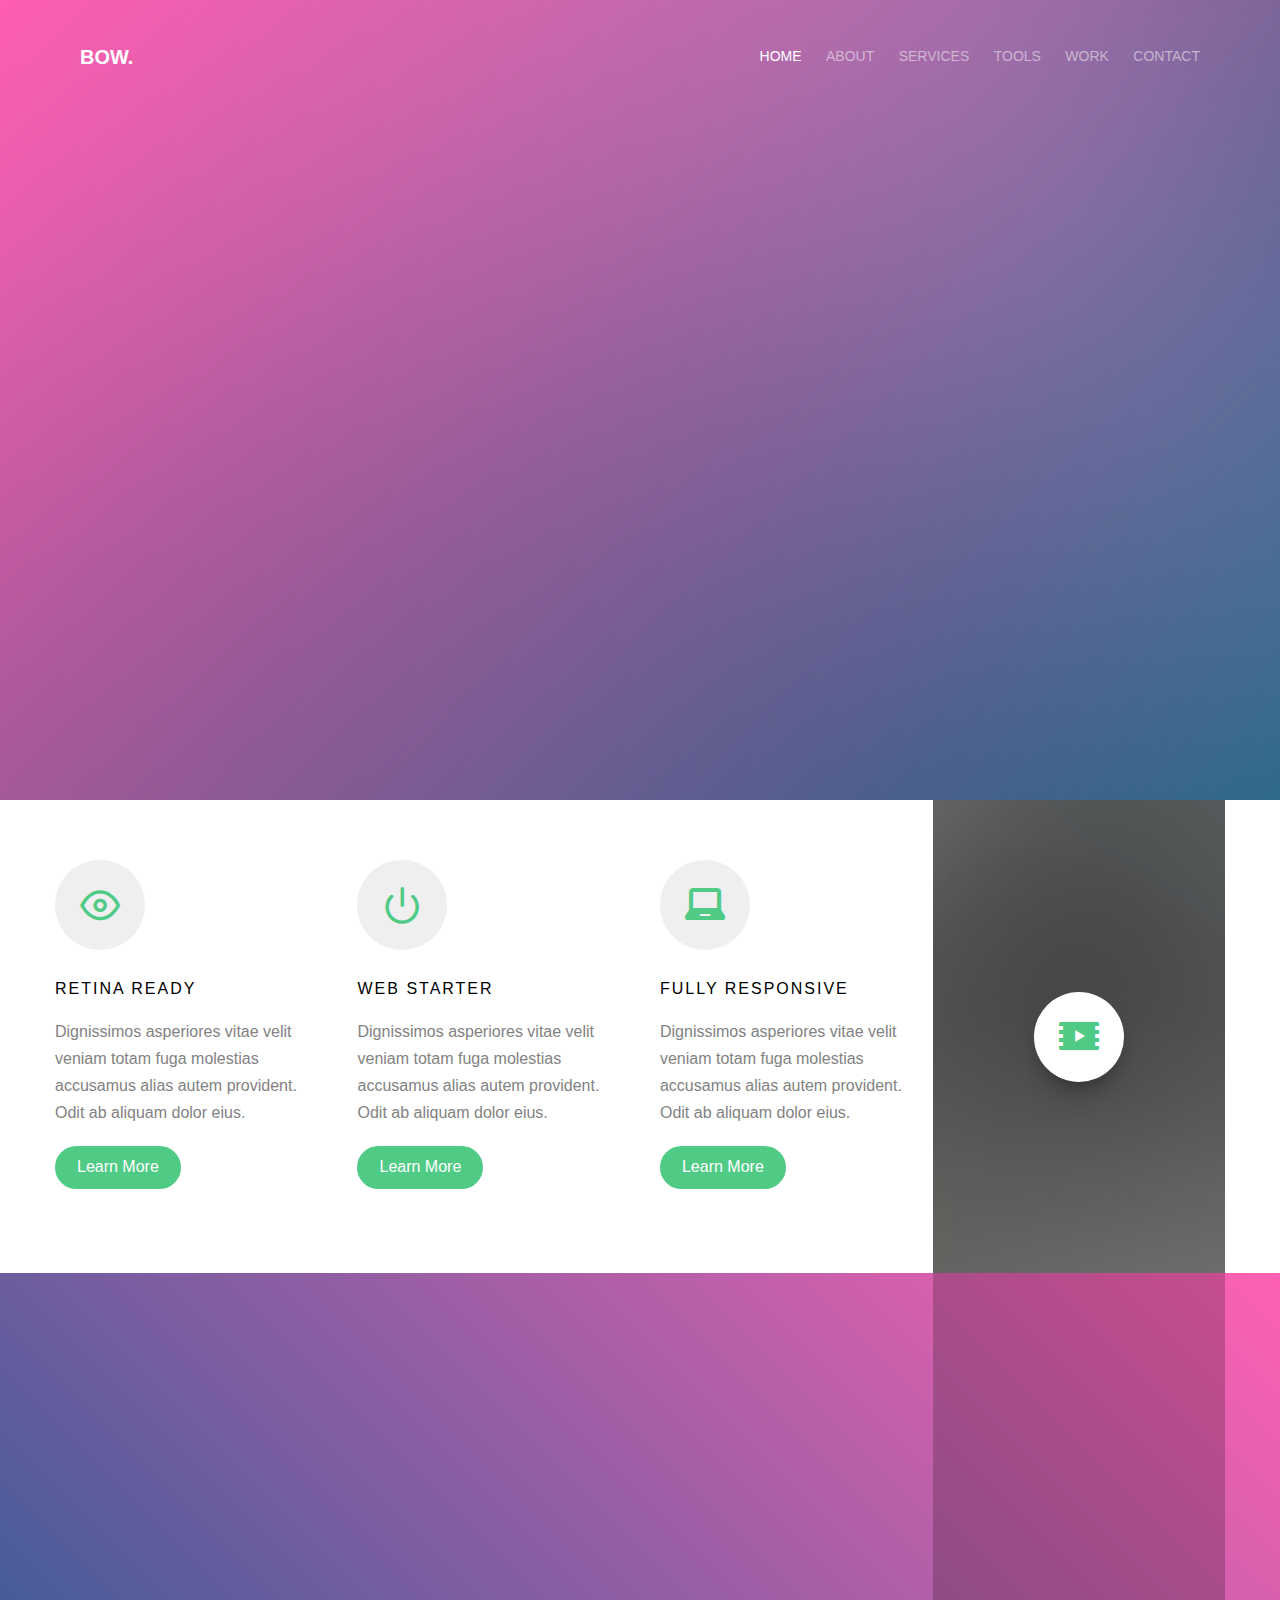
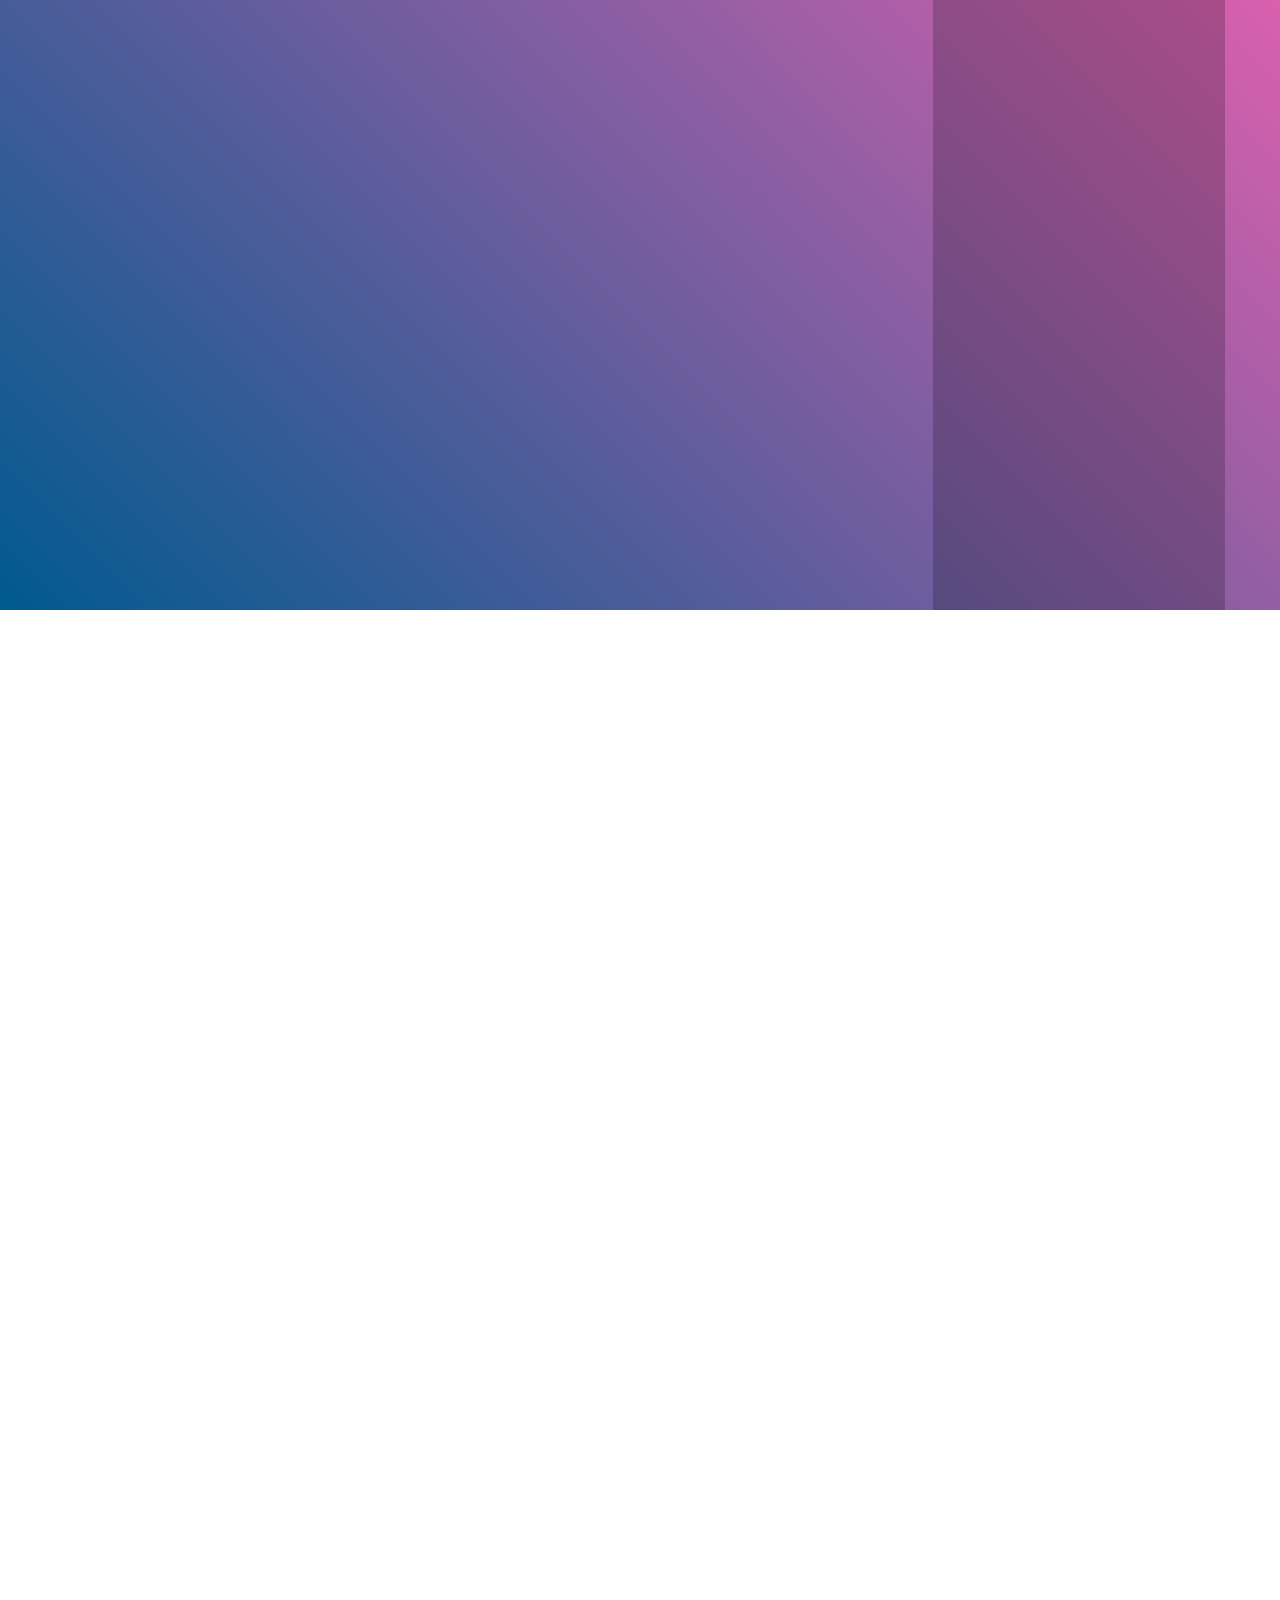
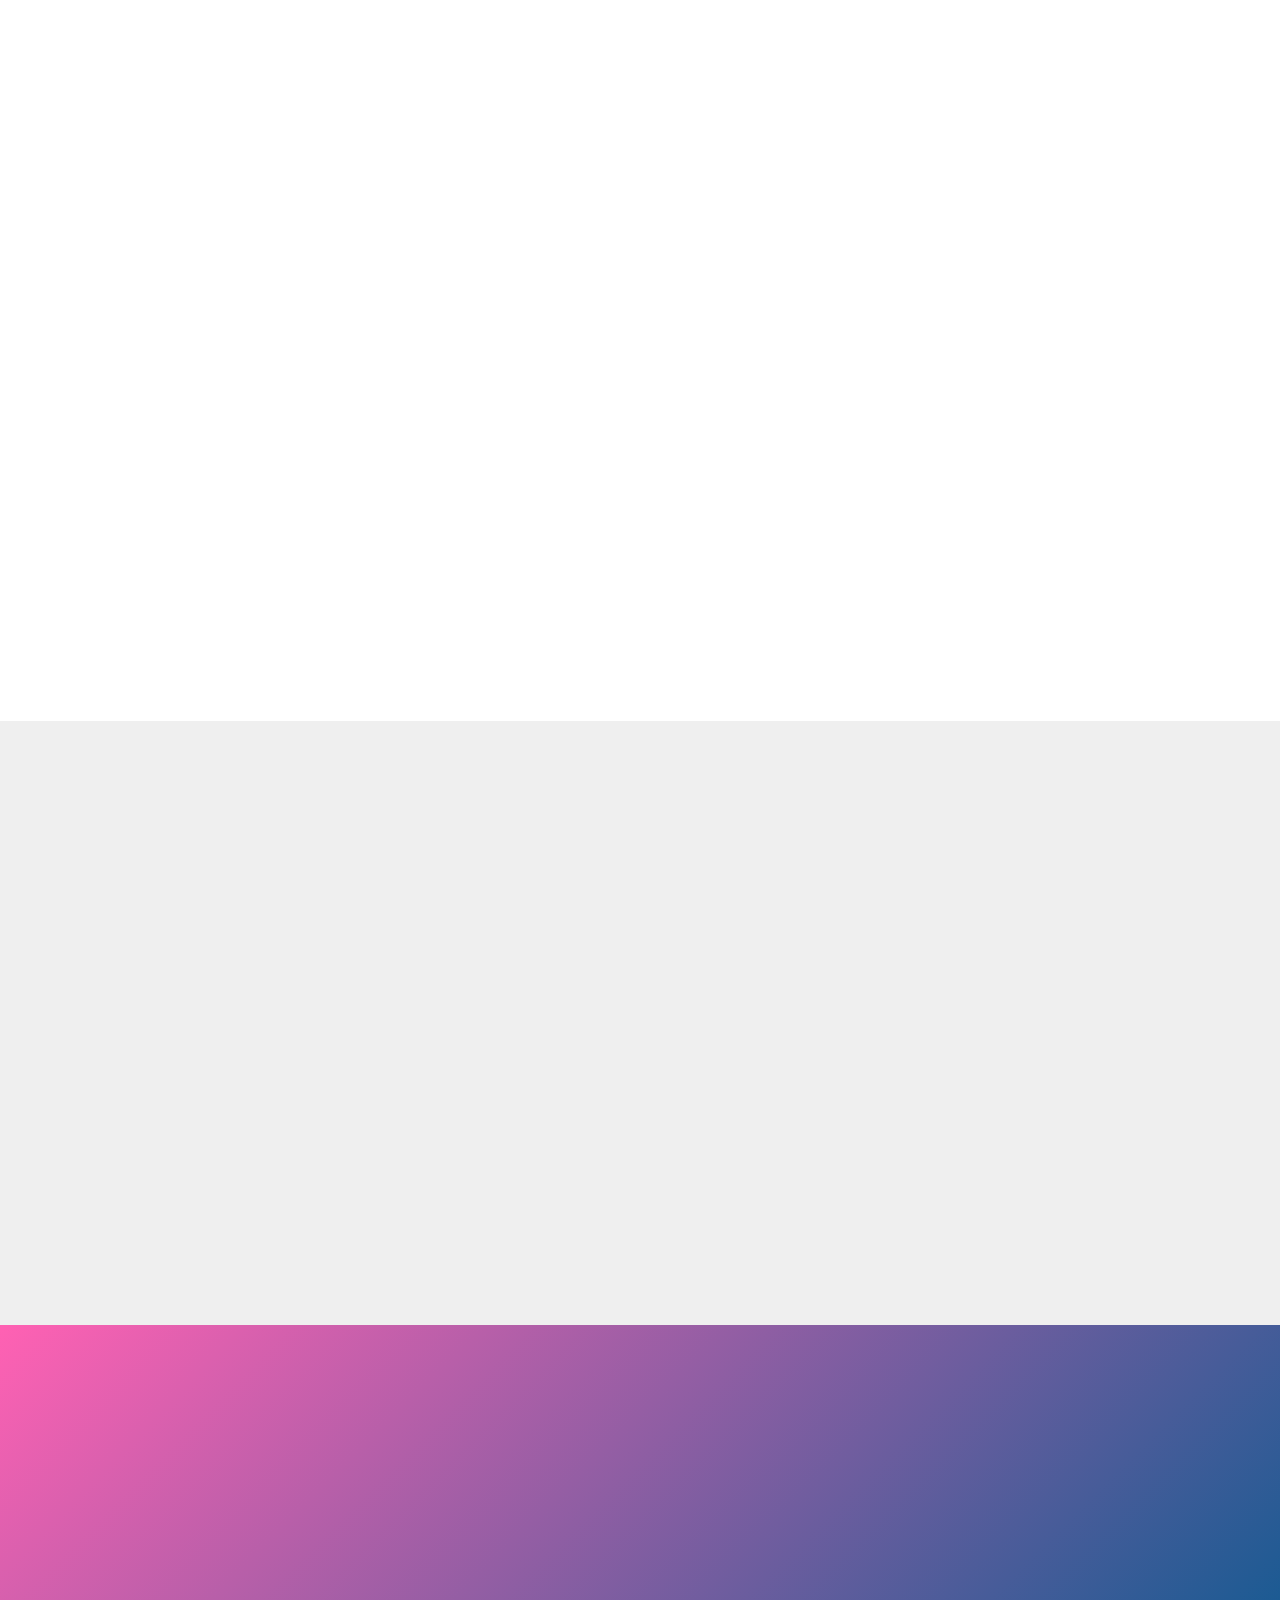
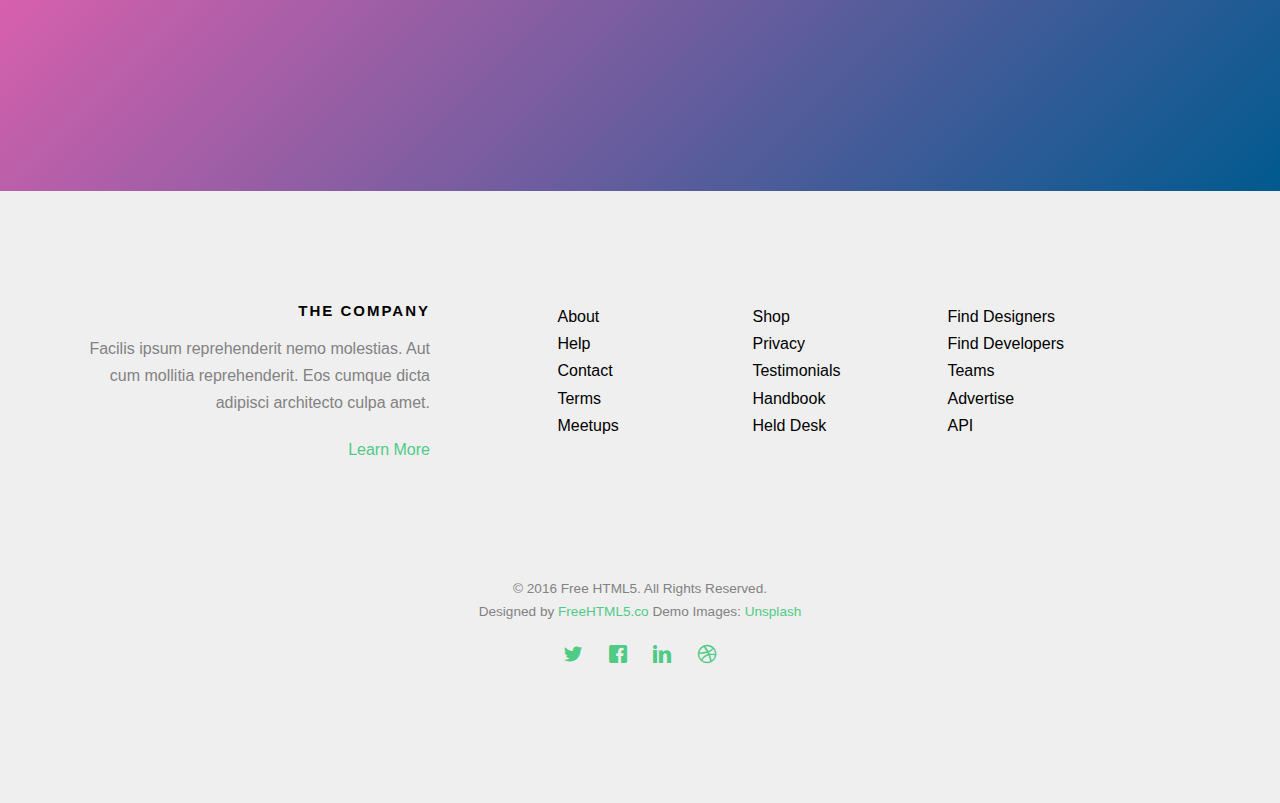
==== index.html @ 1d46d527 "add Bow html template" ====
<!DOCTYPE HTML>
<html>
	<head>
	<meta charset="utf-8">
	<meta http-equiv="X-UA-Compatible" content="IE=edge">
	<title>Bow &mdash; Free Website Template, Free HTML5 Template by FreeHTML5.co</title>
	<meta name="viewport" content="width=device-width, initial-scale=1">
	<meta name="description" content="Free HTML5 Website Template by FreeHTML5.co" />
	<meta name="keywords" content="free website templates, free html5, free template, free bootstrap, free website template, html5, css3, mobile first, responsive" />
	<meta name="author" content="FreeHTML5.co" />

	
  <!-- 
	//////////////////////////////////////////////////////

	FREE HTML5 TEMPLATE 
	DESIGNED & DEVELOPED by FreeHTML5.co
		
	Website: 		http://freehtml5.co/
	Email: 			info@freehtml5.co
	Twitter: 		http://twitter.com/fh5co
	Facebook: 		https://www.facebook.com/fh5co

	//////////////////////////////////////////////////////
	 -->

  	<!-- Facebook and Twitter integration -->
	<meta property="og:title" content=""/>
	<meta property="og:image" content=""/>
	<meta property="og:url" content=""/>
	<meta property="og:site_name" content=""/>
	<meta property="og:description" content=""/>
	<meta name="twitter:title" content="" />
	<meta name="twitter:image" content="" />
	<meta name="twitter:url" content="" />
	<meta name="twitter:card" content="" />

	<!-- <link href='https://fonts.googleapis.com/css?family=Work+Sans:400,300,600,400italic,700' rel='stylesheet' type='text/css'> -->
	
	<!-- Animate.css -->
	<link rel="stylesheet" href="css/animate.css">
	<!-- Icomoon Icon Fonts-->
	<link rel="stylesheet" href="css/icomoon.css">
	<!-- Bootstrap  -->
	<link rel="stylesheet" href="css/bootstrap.css">

	<!-- Magnific Popup -->
	<link rel="stylesheet" href="css/magnific-popup.css">

	<!-- Theme style  -->
	<link rel="stylesheet" href="css/style.css">

	<!-- Modernizr JS -->
	<script src="js/modernizr-2.6.2.min.js"></script>
	<!-- FOR IE9 below -->
	<!--[if lt IE 9]>
	<script src="js/respond.min.js"></script>
	<![endif]-->

	</head>
	<body>
		
	<div class="fh5co-loader"></div>
	
	<div id="page">
	<nav class="fh5co-nav" role="navigation">
		<div class="container">
			<div class="row">
				<div class="col-xs-2">
					<div id="fh5co-logo"><a href="index.html">Bow.</a></div>
				</div>
				<div class="col-xs-10 text-right menu-1">
					<ul>
						<li class="active"><a href="index.html">Home</a></li>
						<li><a href="about.html">About</a></li>
						<li class="has-dropdown">
							<a href="services.html">Services</a>
							<ul class="dropdown">
								<li><a href="#">Web Design</a></li>
								<li><a href="#">eCommerce</a></li>
								<li><a href="#">Branding</a></li>
								<li><a href="#">API</a></li>
							</ul>
						</li>
						<li class="has-dropdown">
							<a href="#">Tools</a>
							<ul class="dropdown">
								<li><a href="#">HTML5</a></li>
								<li><a href="#">CSS3</a></li>
								<li><a href="#">Sass</a></li>
								<li><a href="#">jQuery</a></li>
							</ul>
						</li>
						<li><a href="work.html">Work</a></li>
						<li><a href="contact.html">Contact</a></li>
					</ul>
				</div>
			</div>
			
		</div>
	</nav>

	<header id="fh5co-header" class="fh5co-cover" role="banner" style="background-image:url(images/img_bg_1.jpg);">
		<div class="overlay"></div>
		<div class="container">
			<div class="row">
				<div class="col-md-10 col-md-offset-1 text-center">
					<div class="display-t">
						<div class="display-tc animate-box" data-animate-effect="fadeIn">
							<h1>We are Creative Studio</h1>
							<h2>Free html5 templates Made by <a href="http://freehtml5.co/" target="_blank">freehtml5.co</a></h2>
							<p><a href="#" class="btn btn-default">View Our Work</a></p>
						</div>
					</div>
				</div>
			</div>
		</div>
	</header>
	
	<div class="container">
		<div class="row">
			<div id="fh5co-section">
				<div class="col-nineth">
					<div class="row">
						<div class="col-third">
							<div class="col-md-12">
								<span class="icon">
									<i class="icon-eye"></i>
								</span>
								<div class="desc">
									<h3>Retina Ready</h3>
									<p>Dignissimos asperiores vitae velit veniam totam fuga molestias accusamus alias autem provident. Odit ab aliquam dolor eius.</p>
									<p><a href="#" class="btn btn-primary">Learn More</a></p>
								</div>
							</div>
						</div>
						<div class="col-third">
							<div class="col-md-12">
								<span class="icon">
									<i class="icon-power"></i>
								</span>
								<div class="desc">
									<h3>Web Starter</h3>
									<p>Dignissimos asperiores vitae velit veniam totam fuga molestias accusamus alias autem provident. Odit ab aliquam dolor eius.</p>
									<p><a href="#" class="btn btn-primary">Learn More</a></p>
								</div>
							</div>
						</div>
						<div class="col-third">
							<div class="col-md-12">
								<span class="icon">
									<i class="icon-laptop"></i>
								</span>
								<div class="desc">
									<h3>Fully Responsive</h3>
									<p>Dignissimos asperiores vitae velit veniam totam fuga molestias accusamus alias autem provident. Odit ab aliquam dolor eius.</p>
									<p><a href="#" class="btn btn-primary">Learn More</a></p>
								</div>
							</div>
						</div>
					</div>
				</div>
				<div class="col-forth fh5co-video fh5co-bg" style="background-image: url(images/image_1.jpg)">
					<a href="https://vimeo.com/channels/staffpicks/93951774" class="popup-vimeo"><i class="icon-video2"></i></a>
						<div class="overlay"></div>
				</div>
			</div>
		</div>
	</div>
	
	<div class="fh5co-bg-section">
		<div class="container">
			<div class="row">
				<div id="fh5co-features-2">
					<div class="col-feature-9">
						<div class="row">
							<div class="col-md-12 fh5co-heading animate-box">
								<h2>Core Features</h2>
								<p>Dignissimos asperiores vitae velit veniam totam fuga molestias accusamus alias autem provident. Odit ab aliquam dolor eius.</p>
							</div>
						</div>
						<div class="row">
							<div class="col-md-7 col-sm-7 col-md-pull-2 col-sm-pull-2 animate-box" data-animate-effect="fadeInRight">
								<div class="feature-image">
									<img src="images/work_1.png" alt="work">
								</div>
							</div>
							<div class="col-md-5 col-sm-5">
								<div class="feature-left animate-box" data-animate-effect="fadeInLeft">
									<span class="icon">
										<i class="icon-check"></i>
									</span>
									<div class="feature-copy">
										<h3>Retina Ready</h3>
										<p>Facilis ipsum reprehenderit nemo molestias. Aut cum mollitia reprehenderit.</p>
									</div>
								</div>

								<div class="feature-left animate-box" data-animate-effect="fadeInLeft">
									<span class="icon">
										<i class="icon-check"></i>
									</span>
									<div class="feature-copy">
										<h3>Fully Responsive</h3>
										<p>Facilis ipsum reprehenderit nemo molestias. Aut cum mollitia reprehenderit.</p>
									</div>
								</div>

								<div class="feature-left animate-box" data-animate-effect="fadeInLeft">
									<span class="icon">
										<i class="icon-check"></i>
									</span>
									<div class="feature-copy">
										<h3>Ready To Use</h3>
										<p>Facilis ipsum reprehenderit nemo molestias. Aut cum mollitia reprehenderit.</p>
									</div>
								</div>
							</div>
						</div>
					</div>

					<div class="col-feature-3">
						<div id="fh5co-counter" class="fh5co-bg fh5co-counter">
							<div class="row">
								<div class="display-t">
									<div class="display-tc">
										<div class="col-md-12 animate-box">
											<div class="feature-center">
												<span class="counter js-counter" data-from="0" data-to="2200" data-speed="5000" data-refresh-interval="50">1</span>
												<span class="counter-label">Creativity Fuel</span>

											</div>
										</div>
										<div class="col-md-12 animate-box">
											<div class="feature-center">
												<span class="counter js-counter" data-from="0" data-to="97" data-speed="5000" data-refresh-interval="50">1</span>
												<span class="counter-label">Happy Clients</span>
											</div>
										</div>
										<div class="col-md-12 animate-box">
											<div class="feature-center">
												<span class="counter js-counter" data-from="0" data-to="402" data-speed="5000" data-refresh-interval="50">1</span>
												<span class="counter-label">Projects Done</span>
											</div>
										</div>
										<div class="col-md-12 animate-box">
											<div class="feature-center">
												<span class="counter js-counter" data-from="0" data-to="4523" data-speed="5000" data-refresh-interval="50">1</span>
												<span class="counter-label">Hours Spent</span>

											</div>
										</div>
									</div>
								</div>
							</div>
						</div>
					</div>
				</div>
			</div>
		</div>
	</div>
	
	<div id="fh5co-portfolio">
		<div class="container">
			<div class="row animate-box">
				<div class="col-md-8 col-md-offset-2 text-center fh5co-heading">
					<h2>Finished Project</h2>
					<p>Dignissimos asperiores vitae velit veniam totam fuga molestias accusamus alias autem provident. Odit ab aliquam dolor eius.</p>
				</div>
			</div>
			<div class="row">
				<div class="project">
					<div class="col-md-8 col-md-push-5 animate-box" data-animate-effect="fadeInLeft">
						<img class="img-responsive" src="images/work_1.png" alt="work">
					</div>
					<div class="col-md-4 col-md-pull-8 animate-box" data-animate-effect="fadeInRight">
						<div class="mt">
							<h3>Real Project For Real Solutions</h3>
							<p>Far far away, behind the word mountains, far from the countries Vokalia and Consonantia, there live the blind texts. Separated they live in Bookmarksgrove right at the coast of the Semantics, a large language ocean. </p>
							<ul class="list-nav">
								<li><i class="icon-check"></i>Far far away, behind the word</li>
								<li><i class="icon-check"></i>There live the blind texts</li>
								<li><i class="icon-check"></i>Separated they live in bookmarksgrove</li>
								<li><i class="icon-check"></i>Semantics a large language ocean</li>
								<li><i class="icon-check"></i>A small river named Duden</li>
							</ul>
						</div>
					</div>
				</div>
				<div class="project">
					<div class="col-md-8 col-md-pull-1 animate-box" data-animate-effect="fadeInLeft">
						<img class="img-responsive" src="images/work_1.png" alt="work">
					</div>
					<div class="col-md-4 animate-box" data-animate-effect="fadeInRight">
						<div class="mt">
							<div>
								<h4><i class="icon-user"></i>Real Project For Real Solutions</h4>
								<p>Far far away, behind the word mountains, far from the countries Vokalia and Consonantia, there live the blind texts. </p>
							</div>
							<div>
								<h4><i class="icon-video2"></i>Real Project For Real Solutions</h4>
								<p>Far far away, behind the word mountains, far from the countries Vokalia and Consonantia, there live the blind texts. </p>
							</div>
							<div>
								<h4><i class="icon-shield"></i>Real Project For Real Solutions</h4>
								<p>Far far away, behind the word mountains, far from the countries Vokalia and Consonantia, there live the blind texts. </p>
							</div>
						</div>
					</div>
				</div>	
			</div>
		</div>
	</div>

	<div id="fh5co-testimonial">
		<div class="container">
			<div class="row animate-box">
				<div class="col-md-8 col-md-offset-2 text-center fh5co-heading">
					<h2>Testimonial</h2>
				</div>
			</div>
			<div class="row">
				<div class="col-md-4 animate-box">
					<div class="testimony">
						<blockquote>
							&ldquo;Dignissimos asperiores vitae velit veniam totam fuga molestias accusamus alias autem provident. Odit ab aliquam dolor eius&rdquo;
						</blockquote>
						<p class="author"><cite>John Doe</cite></p>
					</div>
				</div>
				<div class="col-md-4 animate-box">
					<div class="testimony">
						<blockquote>
							&ldquo;Dignissimos asperiores vitae velit veniam totam fuga molestias accusamus alias autem provident. Odit ab aliquam dolor eius&rdquo;
						</blockquote>
						<p class="author"><cite>Rob Smith</cite></p>
					</div>
				</div>
				<div class="col-md-4 animate-box">
					<div class="testimony">
						<blockquote>
							&ldquo;Dignissimos asperiores vitae velit veniam totam fuga molestias accusamus alias autem provident. Odit ab aliquam dolor eius&rdquo;
						</blockquote>
						<p class="author"><cite>Jane Doe</cite></p>
					</div>
				</div>
			</div>
		</div>
	</div>


	<div id="fh5co-started">
		<div class="container">
			<div class="row animate-box">
				<div class="col-md-8 col-md-offset-2 text-center fh5co-heading">
					<h2>Newsletter</h2>
					<p>Dignissimos asperiores vitae velit veniam totam fuga molestias accusamus alias autem provident. Odit ab aliquam dolor eius.</p>
				</div>
			</div>
			<div class="row animate-box">
				<div class="col-md-8 col-md-offset-2">
					<form class="form-inline">
						<div class="col-md-6 col-sm-6">
							<div class="form-group">
								<label for="email" class="sr-only">Email</label>
								<input type="email" class="form-control" id="email" placeholder="Email">
							</div>
						</div>
						<div class="col-md-6 col-sm-6">
							<button type="submit" class="btn btn-default btn-block">Subscribe</button>
						</div>
					</form>
				</div>
			</div>
		</div>
	</div>

	<footer id="fh5co-footer" role="contentinfo">
		<div class="container">
			<div class="row row-pb-md">
				<div class="col-md-4 fh5co-widget">
					<h3>The Company</h3>
					<p>Facilis ipsum reprehenderit nemo molestias. Aut cum mollitia reprehenderit. Eos cumque dicta adipisci architecto culpa amet.</p>
					<p><a href="#">Learn More</a></p>
				</div>
				<div class="col-md-2 col-sm-4 col-xs-6 col-md-push-1">
					<ul class="fh5co-footer-links">
						<li><a href="#">About</a></li>
						<li><a href="#">Help</a></li>
						<li><a href="#">Contact</a></li>
						<li><a href="#">Terms</a></li>
						<li><a href="#">Meetups</a></li>
					</ul>
				</div>

				<div class="col-md-2 col-sm-4 col-xs-6 col-md-push-1">
					<ul class="fh5co-footer-links">
						<li><a href="#">Shop</a></li>
						<li><a href="#">Privacy</a></li>
						<li><a href="#">Testimonials</a></li>
						<li><a href="#">Handbook</a></li>
						<li><a href="#">Held Desk</a></li>
					</ul>
				</div>

				<div class="col-md-2 col-sm-4 col-xs-6 col-md-push-1">
					<ul class="fh5co-footer-links">
						<li><a href="#">Find Designers</a></li>
						<li><a href="#">Find Developers</a></li>
						<li><a href="#">Teams</a></li>
						<li><a href="#">Advertise</a></li>
						<li><a href="#">API</a></li>
					</ul>
				</div>
			</div>

			<div class="row copyright">
				<div class="col-md-12 text-center">
					<p>
						<small class="block">&copy; 2016 Free HTML5. All Rights Reserved.</small> 
						<small class="block">Designed by <a href="http://freehtml5.co/" target="_blank">FreeHTML5.co</a> Demo Images: <a href="http://unsplash.co/" target="_blank">Unsplash</a></small>
					</p>
					<p>
						<ul class="fh5co-social-icons">
							<li><a href="#"><i class="icon-twitter"></i></a></li>
							<li><a href="#"><i class="icon-facebook"></i></a></li>
							<li><a href="#"><i class="icon-linkedin"></i></a></li>
							<li><a href="#"><i class="icon-dribbble"></i></a></li>
						</ul>
					</p>
				</div>
			</div>

		</div>
	</footer>
	</div>

	<div class="gototop js-top">
		<a href="#" class="js-gotop"><i class="icon-arrow-up"></i></a>
	</div>
	
	<!-- jQuery -->
	<script src="js/jquery.min.js"></script>
	<!-- jQuery Easing -->
	<script src="js/jquery.easing.1.3.js"></script>
	<!-- Bootstrap -->
	<script src="js/bootstrap.min.js"></script>
	<!-- Waypoints -->
	<script src="js/jquery.waypoints.min.js"></script>
	<!-- countTo -->
	<script src="js/jquery.countTo.js"></script>
	<!-- Magnific Popup -->
	<script src="js/jquery.magnific-popup.min.js"></script>
	<script src="js/magnific-popup-options.js"></script>
	<!-- Main -->
	<script src="js/main.js"></script>

	</body>
</html>
---- css/icomoon.css ----
@font-face {
  font-family: 'icomoon';
  src:  url('../fonts/icomoon/icomoon.eot?6iuir');
  src:  url('../fonts/icomoon/icomoon.eot?6iuir#iefix') format('embedded-opentype'),
    url('../fonts/icomoon/icomoon.ttf?6iuir') format('truetype'),
    url('../fonts/icomoon/icomoon.woff?6iuir') format('woff'),
    url('../fonts/icomoon/icomoon.svg?6iuir#icomoon') format('svg');
  font-weight: normal;
  font-style: normal;
}

[class^="icon-"], [class*=" icon-"] {
  /* use !important to prevent issues with browser extensions that change fonts */
  font-family: 'icomoon' !important;
  speak: none;
  font-style: normal;
  font-weight: normal;
  font-variant: normal;
  text-transform: none;
  line-height: 1;

  /* Better Font Rendering =========== */
  -webkit-font-smoothing: antialiased;
  -moz-osx-font-smoothing: grayscale;
}

.icon-eye:before {
  content: "\e000";
}
.icon-paper-clip:before {
  content: "\e001";
}
.icon-mail:before {
  content: "\e002";
}
.icon-toggle:before {
  content: "\e003";
}
.icon-layout:before {
  content: "\e004";
}
.icon-link:before {
  content: "\e005";
}
.icon-bell:before {
  content: "\e006";
}
.icon-lock:before {
  content: "\e007";
}
.icon-unlock:before {
  content: "\e008";
}
.icon-ribbon:before {
  content: "\e009";
}
.icon-image:before {
  content: "\e010";
}
.icon-signal:before {
  content: "\e011";
}
.icon-target:before {
  content: "\e012";
}
.icon-clipboard:before {
  content: "\e013";
}
.icon-clock:before {
  content: "\e014";
}
.icon-watch:before {
  content: "\e015";
}
.icon-air-play:before {
  content: "\e016";
}
.icon-camera:before {
  content: "\e017";
}
.icon-video:before {
  content: "\e018";
}
.icon-disc:before {
  content: "\e019";
}
.icon-printer:before {
  content: "\e020";
}
.icon-monitor:before {
  content: "\e021";
}
.icon-server:before {
  content: "\e022";
}
.icon-cog:before {
  content: "\e023";
}
.icon-heart:before {
  content: "\e024";
}
.icon-paragraph:before {
  content: "\e025";
}
.icon-align-justify:before {
  content: "\e026";
}
.icon-align-left:before {
  content: "\e027";
}
.icon-align-center:before {
  content: "\e028";
}
.icon-align-right:before {
  content: "\e029";
}
.icon-book:before {
  content: "\e030";
}
.icon-layers:before {
  content: "\e031";
}
.icon-stack:before {
  content: "\e032";
}
.icon-stack-2:before {
  content: "\e033";
}
.icon-paper:before {
  content: "\e034";
}
.icon-paper-stack:before {
  content: "\e035";
}
.icon-search:before {
  content: "\e036";
}
.icon-zoom-in:before {
  content: "\e037";
}
.icon-zoom-out:before {
  content: "\e038";
}
.icon-reply:before {
  content: "\e039";
}
.icon-circle-plus:before {
  content: "\e040";
}
.icon-circle-minus:before {
  content: "\e041";
}
.icon-circle-check:before {
  content: "\e042";
}
.icon-circle-cross:before {
  content: "\e043";
}
.icon-square-plus:before {
  content: "\e044";
}
.icon-square-minus:before {
  content: "\e045";
}
.icon-square-check:before {
  content: "\e046";
}
.icon-square-cross:before {
  content: "\e047";
}
.icon-microphone:before {
  content: "\e048";
}
.icon-record:before {
  content: "\e049";
}
.icon-skip-back:before {
  content: "\e050";
}
.icon-rewind:before {
  content: "\e051";
}
.icon-play:before {
  content: "\e052";
}
.icon-pause:before {
  content: "\e053";
}
.icon-stop:before {
  content: "\e054";
}
.icon-fast-forward:before {
  content: "\e055";
}
.icon-skip-forward:before {
  content: "\e056";
}
.icon-shuffle:before {
  content: "\e057";
}
.icon-repeat:before {
  content: "\e058";
}
.icon-folder:before {
  content: "\e059";
}
.icon-umbrella:before {
  content: "\e060";
}
.icon-moon:before {
  content: "\e061";
}
.icon-thermometer:before {
  content: "\e062";
}
.icon-drop:before {
  content: "\e063";
}
.icon-sun:before {
  content: "\e064";
}
.icon-cloud:before {
  content: "\e065";
}
.icon-cloud-upload:before {
  content: "\e066";
}
.icon-cloud-download:before {
  content: "\e067";
}
.icon-upload:before {
  content: "\e068";
}
.icon-download:before {
  content: "\e069";
}
.icon-location:before {
  content: "\e070";
}
.icon-location-2:before {
  content: "\e071";
}
.icon-map:before {
  content: "\e072";
}
.icon-battery:before {
  content: "\e073";
}
.icon-head:before {
  content: "\e074";
}
.icon-briefcase:before {
  content: "\e075";
}
.icon-speech-bubble:before {
  content: "\e076";
}
.icon-anchor:before {
  content: "\e077";
}
.icon-globe:before {
  content: "\e078";
}
.icon-box:before {
  content: "\e079";
}
.icon-reload:before {
  content: "\e080";
}
.icon-share:before {
  content: "\e081";
}
.icon-marquee:before {
  content: "\e082";
}
.icon-marquee-plus:before {
  content: "\e083";
}
.icon-marquee-minus:before {
  content: "\e084";
}
.icon-tag:before {
  content: "\e085";
}
.icon-power:before {
  content: "\e086";
}
.icon-command:before {
  content: "\e087";
}
.icon-alt:before {
  content: "\e088";
}
.icon-esc:before {
  content: "\e089";
}
.icon-bar-graph:before {
  content: "\e090";
}
.icon-bar-graph-2:before {
  content: "\e091";
}
.icon-pie-graph:before {
  content: "\e092";
}
.icon-star:before {
  content: "\e093";
}
.icon-arrow-left:before {
  content: "\e094";
}
.icon-arrow-right:before {
  content: "\e095";
}
.icon-arrow-up:before {
  content: "\e096";
}
.icon-arrow-down:before {
  content: "\e097";
}
.icon-volume:before {
  content: "\e098";
}
.icon-mute:before {
  content: "\e099";
}
.icon-content-right:before {
  content: "\e100";
}
.icon-content-left:before {
  content: "\e101";
}
.icon-grid:before {
  content: "\e102";
}
.icon-grid-2:before {
  content: "\e103";
}
.icon-columns:before {
  content: "\e104";
}
.icon-loader:before {
  content: "\e105";
}
.icon-bag:before {
  content: "\e106";
}
.icon-ban:before {
  content: "\e107";
}
.icon-flag:before {
  content: "\e108";
}
.icon-trash:before {
  content: "\e109";
}
.icon-expand:before {
  content: "\e110";
}
.icon-contract:before {
  content: "\e111";
}
.icon-maximize:before {
  content: "\e112";
}
.icon-minimize:before {
  content: "\e113";
}
.icon-plus:before {
  content: "\e114";
}
.icon-minus:before {
  content: "\e115";
}
.icon-check:before {
  content: "\e116";
}
.icon-cross:before {
  content: "\e117";
}
.icon-move:before {
  content: "\e118";
}
.icon-delete:before {
  content: "\e119";
}
.icon-menu:before {
  content: "\e120";
}
.icon-archive:before {
  content: "\e121";
}
.icon-inbox:before {
  content: "\e122";
}
.icon-outbox:before {
  content: "\e123";
}
.icon-file:before {
  content: "\e124";
}
.icon-file-add:before {
  content: "\e125";
}
.icon-file-subtract:before {
  content: "\e126";
}
.icon-help:before {
  content: "\e127";
}
.icon-open:before {
  content: "\e128";
}
.icon-ellipsis:before {
  content: "\e129";
}
.icon-add-to-list:before {
  content: "\e900";
}
.icon-classic-computer:before {
  content: "\e901";
}
.icon-controller-fast-backward:before {
  content: "\e902";
}
.icon-creative-commons-attribution:before {
  content: "\e903";
}
.icon-creative-commons-noderivs:before {
  content: "\e904";
}
.icon-creative-commons-noncommercial-eu:before {
  content: "\e905";
}
.icon-creative-commons-noncommercial-us:before {
  content: "\e906";
}
.icon-creative-commons-public-domain:before {
  content: "\e907";
}
.icon-creative-commons-remix:before {
  content: "\e908";
}
.icon-creative-commons-share:before {
  content: "\e909";
}
.icon-creative-commons-sharealike:before {
  content: "\e90a";
}
.icon-creative-commons:before {
  content: "\e90b";
}
.icon-document-landscape:before {
  content: "\e90c";
}
.icon-remove-user:before {
  content: "\e90d";
}
.icon-warning:before {
  content: "\e90e";
}
.icon-arrow-bold-down:before {
  content: "\e90f";
}
.icon-arrow-bold-left:before {
  content: "\e910";
}
.icon-arrow-bold-right:before {
  content: "\e911";
}
.icon-arrow-bold-up:before {
  content: "\e912";
}
.icon-arrow-down2:before {
  content: "\e913";
}
.icon-arrow-left2:before {
  content: "\e914";
}
.icon-arrow-long-down:before {
  content: "\e915";
}
.icon-arrow-long-left:before {
  content: "\e916";
}
.icon-arrow-long-right:before {
  content: "\e917";
}
.icon-arrow-long-up:before {
  content: "\e918";
}
.icon-arrow-right2:before {
  content: "\e919";
}
.icon-arrow-up2:before {
  content: "\e91a";
}
.icon-arrow-with-circle-down:before {
  content: "\e91b";
}
.icon-arrow-with-circle-left:before {
  content: "\e91c";
}
.icon-arrow-with-circle-right:before {
  content: "\e91d";
}
.icon-arrow-with-circle-up:before {
  content: "\e91e";
}
.icon-bookmark:before {
  content: "\e91f";
}
.icon-bookmarks:before {
  content: "\e920";
}
.icon-chevron-down:before {
  content: "\e921";
}
.icon-chevron-left:before {
  content: "\e922";
}
.icon-chevron-right:before {
  content: "\e923";
}
.icon-chevron-small-down:before {
  content: "\e924";
}
.icon-chevron-small-left:before {
  content: "\e925";
}
.icon-chevron-small-right:before {
  content: "\e926";
}
.icon-chevron-small-up:before {
  content: "\e927";
}
.icon-chevron-thin-down:before {
  content: "\e928";
}
.icon-chevron-thin-left:before {
  content: "\e929";
}
.icon-chevron-thin-right:before {
  content: "\e92a";
}
.icon-chevron-thin-up:before {
  content: "\e92b";
}
.icon-chevron-up:before {
  content: "\e92c";
}
.icon-chevron-with-circle-down:before {
  content: "\e92d";
}
.icon-chevron-with-circle-left:before {
  content: "\e92e";
}
.icon-chevron-with-circle-right:before {
  content: "\e92f";
}
.icon-chevron-with-circle-up:before {
  content: "\e930";
}
.icon-cloud2:before {
  content: "\e931";
}
.icon-controller-fast-forward:before {
  content: "\e932";
}
.icon-controller-jump-to-start:before {
  content: "\e933";
}
.icon-controller-next:before {
  content: "\e934";
}
.icon-controller-paus:before {
  content: "\e935";
}
.icon-controller-play:before {
  content: "\e936";
}
.icon-controller-record:before {
  content: "\e937";
}
.icon-controller-stop:before {
  content: "\e938";
}
.icon-controller-volume:before {
  content: "\e939";
}
.icon-dot-single:before {
  content: "\e93a";
}
.icon-dots-three-horizontal:before {
  content: "\e93b";
}
.icon-dots-three-vertical:before {
  content: "\e93c";
}
.icon-dots-two-horizontal:before {
  content: "\e93d";
}
.icon-dots-two-vertical:before {
  content: "\e93e";
}
.icon-download2:before {
  content: "\e93f";
}
.icon-emoji-flirt:before {
  content: "\e940";
}
.icon-flow-branch:before {
  content: "\e941";
}
.icon-flow-cascade:before {
  content: "\e942";
}
.icon-flow-line:before {
  content: "\e943";
}
.icon-flow-parallel:before {
  content: "\e944";
}
.icon-flow-tree:before {
  content: "\e945";
}
.icon-install:before {
  content: "\e946";
}
.icon-layers2:before {
  content: "\e947";
}
.icon-open-book:before {
  content: "\e948";
}
.icon-resize-100:before {
  content: "\e949";
}
.icon-resize-full-screen:before {
  content: "\e94a";
}
.icon-save:before {
  content: "\e94b";
}
.icon-select-arrows:before {
  content: "\e94c";
}
.icon-sound-mute:before {
  content: "\e94d";
}
.icon-sound:before {
  content: "\e94e";
}
.icon-trash2:before {
  content: "\e94f";
}
.icon-triangle-down:before {
  content: "\e950";
}
.icon-triangle-left:before {
  content: "\e951";
}
.icon-triangle-right:before {
  content: "\e952";
}
.icon-triangle-up:before {
  content: "\e953";
}
.icon-uninstall:before {
  content: "\e954";
}
.icon-upload-to-cloud:before {
  content: "\e955";
}
.icon-upload2:before {
  content: "\e956";
}
.icon-add-user:before {
  content: "\e957";
}
.icon-address:before {
  content: "\e958";
}
.icon-adjust:before {
  content: "\e959";
}
.icon-air:before {
  content: "\e95a";
}
.icon-aircraft-landing:before {
  content: "\e95b";
}
.icon-aircraft-take-off:before {
  content: "\e95c";
}
.icon-aircraft:before {
  content: "\e95d";
}
.icon-align-bottom:before {
  content: "\e95e";
}
.icon-align-horizontal-middle:before {
  content: "\e95f";
}
.icon-align-left2:before {
  content: "\e960";
}
.icon-align-right2:before {
  content: "\e961";
}
.icon-align-top:before {
  content: "\e962";
}
.icon-align-vertical-middle:before {
  content: "\e963";
}
.icon-archive2:before {
  content: "\e964";
}
.icon-area-graph:before {
  content: "\e965";
}
.icon-attachment:before {
  content: "\e966";
}
.icon-awareness-ribbon:before {
  content: "\e967";
}
.icon-back-in-time:before {
  content: "\e968";
}
.icon-back:before {
  content: "\e969";
}
.icon-bar-graph2:before {
  content: "\e96a";
}
.icon-battery2:before {
  content: "\e96b";
}
.icon-beamed-note:before {
  content: "\e96c";
}
.icon-bell2:before {
  content: "\e96d";
}
.icon-blackboard:before {
  content: "\e96e";
}
.icon-block:before {
  content: "\e96f";
}
.icon-book2:before {
  content: "\e970";
}
.icon-bowl:before {
  content: "\e971";
}
.icon-box2:before {
  content: "\e972";
}
.icon-briefcase2:before {
  content: "\e973";
}
.icon-browser:before {
  content: "\e974";
}
.icon-brush:before {
  content: "\e975";
}
.icon-bucket:before {
  content: "\e976";
}
.icon-cake:before {
  content: "\e977";
}
.icon-calculator:before {
  content: "\e978";
}
.icon-calendar:before {
  content: "\e979";
}
.icon-camera2:before {
  content: "\e97a";
}
.icon-ccw:before {
  content: "\e97b";
}
.icon-chat:before {
  content: "\e97c";
}
.icon-check2:before {
  content: "\e97d";
}
.icon-circle-with-cross:before {
  content: "\e97e";
}
.icon-circle-with-minus:before {
  content: "\e97f";
}
.icon-circle-with-plus:before {
  content: "\e980";
}
.icon-circle:before {
  content: "\e981";
}
.icon-circular-graph:before {
  content: "\e982";
}
.icon-clapperboard:before {
  content: "\e983";
}
.icon-clipboard2:before {
  content: "\e984";
}
.icon-clock2:before {
  content: "\e985";
}
.icon-code:before {
  content: "\e986";
}
.icon-cog2:before {
  content: "\e987";
}
.icon-colours:before {
  content: "\e988";
}
.icon-compass:before {
  content: "\e989";
}
.icon-copy:before {
  content: "\e98a";
}
.icon-credit-card:before {
  content: "\e98b";
}
.icon-credit:before {
  content: "\e98c";
}
.icon-cross2:before {
  content: "\e98d";
}
.icon-cup:before {
  content: "\e98e";
}
.icon-cw:before {
  content: "\e98f";
}
.icon-cycle:before {
  content: "\e990";
}
.icon-database:before {
  content: "\e991";
}
.icon-dial-pad:before {
  content: "\e992";
}
.icon-direction:before {
  content: "\e993";
}
.icon-document:before {
  content: "\e994";
}
.icon-documents:before {
  content: "\e995";
}
.icon-drink:before {
  content: "\e996";
}
.icon-drive:before {
  content: "\e997";
}
.icon-drop2:before {
  content: "\e998";
}
.icon-edit:before {
  content: "\e999";
}
.icon-email:before {
  content: "\e99a";
}
.icon-emoji-happy:before {
  content: "\e99b";
}
.icon-emoji-neutral:before {
  content: "\e99c";
}
.icon-emoji-sad:before {
  content: "\e99d";
}
.icon-erase:before {
  content: "\e99e";
}
.icon-eraser:before {
  content: "\e99f";
}
.icon-export:before {
  content: "\e9a0";
}
.icon-eye2:before {
  content: "\e9a1";
}
.icon-feather:before {
  content: "\e9a2";
}
.icon-flag2:before {
  content: "\e9a3";
}
.icon-flash:before {
  content: "\e9a4";
}
.icon-flashlight:before {
  content: "\e9a5";
}
.icon-flat-brush:before {
  content: "\e9a6";
}
.icon-folder-images:before {
  content: "\e9a7";
}
.icon-folder-music:before {
  content: "\e9a8";
}
.icon-folder-video:before {
  content: "\e9a9";
}
.icon-folder2:before {
  content: "\e9aa";
}
.icon-forward:before {
  content: "\e9ab";
}
.icon-funnel:before {
  content: "\e9ac";
}
.icon-game-controller:before {
  content: "\e9ad";
}
.icon-gauge:before {
  content: "\e9ae";
}
.icon-globe2:before {
  content: "\e9af";
}
.icon-graduation-cap:before {
  content: "\e9b0";
}
.icon-grid2:before {
  content: "\e9b1";
}
.icon-hair-cross:before {
  content: "\e9b2";
}
.icon-hand:before {
  content: "\e9b3";
}
.icon-heart-outlined:before {
  content: "\e9b4";
}
.icon-heart2:before {
  content: "\e9b5";
}
.icon-help-with-circle:before {
  content: "\e9b6";
}
.icon-help2:before {
  content: "\e9b7";
}
.icon-home:before {
  content: "\e9b8";
}
.icon-hour-glass:before {
  content: "\e9b9";
}
.icon-image-inverted:before {
  content: "\e9ba";
}
.icon-image2:before {
  content: "\e9bb";
}
.icon-images:before {
  content: "\e9bc";
}
.icon-inbox2:before {
  content: "\e9bd";
}
.icon-infinity:before {
  content: "\e9be";
}
.icon-info-with-circle:before {
  content: "\e9bf";
}
.icon-info:before {
  content: "\e9c0";
}
.icon-key:before {
  content: "\e9c1";
}
.icon-keyboard:before {
  content: "\e9c2";
}
.icon-lab-flask:before {
  content: "\e9c3";
}
.icon-landline:before {
  content: "\e9c4";
}
.icon-language:before {
  content: "\e9c5";
}
.icon-laptop:before {
  content: "\e9c6";
}
.icon-leaf:before {
  content: "\e9c7";
}
.icon-level-down:before {
  content: "\e9c8";
}
.icon-level-up:before {
  content: "\e9c9";
}
.icon-lifebuoy:before {
  content: "\e9ca";
}
.icon-light-bulb:before {
  content: "\e9cb";
}
.icon-light-down:before {
  content: "\e9cc";
}
.icon-light-up:before {
  content: "\e9cd";
}
.icon-line-graph:before {
  content: "\e9ce";
}
.icon-link2:before {
  content: "\e9cf";
}
.icon-list:before {
  content: "\e9d0";
}
.icon-location-pin:before {
  content: "\e9d1";
}
.icon-location2:before {
  content: "\e9d2";
}
.icon-lock-open:before {
  content: "\e9d3";
}
.icon-lock2:before {
  content: "\e9d4";
}
.icon-log-out:before {
  content: "\e9d5";
}
.icon-login:before {
  content: "\e9d6";
}
.icon-loop:before {
  content: "\e9d7";
}
.icon-magnet:before {
  content: "\e9d8";
}
.icon-magnifying-glass:before {
  content: "\e9d9";
}
.icon-mail2:before {
  content: "\e9da";
}
.icon-man:before {
  content: "\e9db";
}
.icon-map2:before {
  content: "\e9dc";
}
.icon-mask:before {
  content: "\e9dd";
}
.icon-medal:before {
  content: "\e9de";
}
.icon-megaphone:before {
  content: "\e9df";
}
.icon-menu2:before {
  content: "\e9e0";
}
.icon-message:before {
  content: "\e9e1";
}
.icon-mic:before {
  content: "\e9e2";
}
.icon-minus2:before {
  content: "\e9e3";
}
.icon-mobile:before {
  content: "\e9e4";
}
.icon-modern-mic:before {
  content: "\e9e5";
}
.icon-moon2:before {
  content: "\e9e6";
}
.icon-mouse:before {
  content: "\e9e7";
}
.icon-music:before {
  content: "\e9e8";
}
.icon-network:before {
  content: "\e9e9";
}
.icon-new-message:before {
  content: "\e9ea";
}
.icon-new:before {
  content: "\e9eb";
}
.icon-news:before {
  content: "\e9ec";
}
.icon-note:before {
  content: "\e9ed";
}
.icon-notification:before {
  content: "\e9ee";
}
.icon-old-mobile:before {
  content: "\e9ef";
}
.icon-old-phone:before {
  content: "\e9f0";
}
.icon-palette:before {
  content: "\e9f1";
}
.icon-paper-plane:before {
  content: "\e9f2";
}
.icon-pencil:before {
  content: "\e9f3";
}
.icon-phone:before {
  content: "\e9f4";
}
.icon-pie-chart:before {
  content: "\e9f5";
}
.icon-pin:before {
  content: "\e9f6";
}
.icon-plus2:before {
  content: "\e9f7";
}
.icon-popup:before {
  content: "\e9f8";
}
.icon-power-plug:before {
  content: "\e9f9";
}
.icon-price-ribbon:before {
  content: "\e9fa";
}
.icon-price-tag:before {
  content: "\e9fb";
}
.icon-print:before {
  content: "\e9fc";
}
.icon-progress-empty:before {
  content: "\e9fd";
}
.icon-progress-full:before {
  content: "\e9fe";
}
.icon-progress-one:before {
  content: "\e9ff";
}
.icon-progress-two:before {
  content: "\ea00";
}
.icon-publish:before {
  content: "\ea01";
}
.icon-quote:before {
  content: "\ea02";
}
.icon-radio:before {
  content: "\ea03";
}
.icon-reply-all:before {
  content: "\ea04";
}
.icon-reply2:before {
  content: "\ea05";
}
.icon-retweet:before {
  content: "\ea06";
}
.icon-rocket:before {
  content: "\ea07";
}
.icon-round-brush:before {
  content: "\ea08";
}
.icon-rss:before {
  content: "\ea09";
}
.icon-ruler:before {
  content: "\ea0a";
}
.icon-scissors:before {
  content: "\ea0b";
}
.icon-share-alternitive:before {
  content: "\ea0c";
}
.icon-share2:before {
  content: "\ea0d";
}
.icon-shareable:before {
  content: "\ea0e";
}
.icon-shield:before {
  content: "\ea0f";
}
.icon-shop:before {
  content: "\ea10";
}
.icon-shopping-bag:before {
  content: "\ea11";
}
.icon-shopping-basket:before {
  content: "\ea12";
}
.icon-shopping-cart:before {
  content: "\ea13";
}
.icon-shuffle2:before {
  content: "\ea14";
}
.icon-signal2:before {
  content: "\ea15";
}
.icon-sound-mix:before {
  content: "\ea16";
}
.icon-sports-club:before {
  content: "\ea17";
}
.icon-spreadsheet:before {
  content: "\ea18";
}
.icon-squared-cross:before {
  content: "\ea19";
}
.icon-squared-minus:before {
  content: "\ea1a";
}
.icon-squared-plus:before {
  content: "\ea1b";
}
.icon-star-outlined:before {
  content: "\ea1c";
}
.icon-star2:before {
  content: "\ea1d";
}
.icon-stopwatch:before {
  content: "\ea1e";
}
.icon-suitcase:before {
  content: "\ea1f";
}
.icon-swap:before {
  content: "\ea20";
}
.icon-sweden:before {
  content: "\ea21";
}
.icon-switch:before {
  content: "\ea22";
}
.icon-tablet:before {
  content: "\ea23";
}
.icon-tag2:before {
  content: "\ea24";
}
.icon-text-document-inverted:before {
  content: "\ea25";
}
.icon-text-document:before {
  content: "\ea26";
}
.icon-text:before {
  content: "\ea27";
}
.icon-thermometer2:before {
  content: "\ea28";
}
.icon-thumbs-down:before {
  content: "\ea29";
}
.icon-thumbs-up:before {
  content: "\ea2a";
}
.icon-thunder-cloud:before {
  content: "\ea2b";
}
.icon-ticket:before {
  content: "\ea2c";
}
.icon-time-slot:before {
  content: "\ea2d";
}
.icon-tools:before {
  content: "\ea2e";
}
.icon-traffic-cone:before {
  content: "\ea2f";
}
.icon-tree:before {
  content: "\ea30";
}
.icon-trophy:before {
  content: "\ea31";
}
.icon-tv:before {
  content: "\ea32";
}
.icon-typing:before {
  content: "\ea33";
}
.icon-unread:before {
  content: "\ea34";
}
.icon-untag:before {
  content: "\ea35";
}
.icon-user:before {
  content: "\ea36";
}
.icon-users:before {
  content: "\ea37";
}
.icon-v-card:before {
  content: "\ea38";
}
.icon-video2:before {
  content: "\ea39";
}
.icon-vinyl:before {
  content: "\ea3a";
}
.icon-voicemail:before {
  content: "\ea3b";
}
.icon-wallet:before {
  content: "\ea3c";
}
.icon-water:before {
  content: "\ea3d";
}
.icon-px-with-circle:before {
  content: "\ea3e";
}
.icon-px:before {
  content: "\ea3f";
}
.icon-basecamp:before {
  content: "\ea40";
}
.icon-behance:before {
  content: "\ea41";
}
.icon-creative-cloud:before {
  content: "\ea42";
}
.icon-dropbox:before {
  content: "\ea43";
}
.icon-evernote:before {
  content: "\ea44";
}
.icon-flattr:before {
  content: "\ea45";
}
.icon-foursquare:before {
  content: "\ea46";
}
.icon-google-drive:before {
  content: "\ea47";
}
.icon-google-hangouts:before {
  content: "\ea48";
}
.icon-grooveshark:before {
  content: "\ea49";
}
.icon-icloud:before {
  content: "\ea4a";
}
.icon-mixi:before {
  content: "\ea4b";
}
.icon-onedrive:before {
  content: "\ea4c";
}
.icon-paypal:before {
  content: "\ea4d";
}
.icon-picasa:before {
  content: "\ea4e";
}
.icon-qq:before {
  content: "\ea4f";
}
.icon-rdio-with-circle:before {
  content: "\ea50";
}
.icon-renren:before {
  content: "\ea51";
}
.icon-scribd:before {
  content: "\ea52";
}
.icon-sina-weibo:before {
  content: "\ea53";
}
.icon-skype-with-circle:before {
  content: "\ea54";
}
.icon-skype:before {
  content: "\ea55";
}
.icon-slideshare:before {
  content: "\ea56";
}
.icon-smashing:before {
  content: "\ea57";
}
.icon-soundcloud:before {
  content: "\ea58";
}
.icon-spotify-with-circle:before {
  content: "\ea59";
}
.icon-spotify:before {
  content: "\ea5a";
}
.icon-swarm:before {
  content: "\ea5b";
}
.icon-vine-with-circle:before {
  content: "\ea5c";
}
.icon-vine:before {
  content: "\ea5d";
}
.icon-vk-alternitive:before {
  content: "\ea5e";
}
.icon-vk-with-circle:before {
  content: "\ea5f";
}
.icon-vk:before {
  content: "\ea60";
}
.icon-xing-with-circle:before {
  content: "\ea61";
}
.icon-xing:before {
  content: "\ea62";
}
.icon-yelp:before {
  content: "\ea63";
}
.icon-dribbble-with-circle:before {
  content: "\ea64";
}
.icon-dribbble:before {
  content: "\ea65";
}
.icon-facebook-with-circle:before {
  content: "\ea66";
}
.icon-facebook:before {
  content: "\ea67";
}
.icon-flickr-with-circle:before {
  content: "\ea68";
}
.icon-flickr:before {
  content: "\ea69";
}
.icon-github-with-circle:before {
  content: "\ea6a";
}
.icon-github:before {
  content: "\ea6b";
}
.icon-google-with-circle:before {
  content: "\ea6c";
}
.icon-google:before {
  content: "\ea6d";
}
.icon-instagram-with-circle:before {
  content: "\ea6e";
}
.icon-instagram:before {
  content: "\ea6f";
}
.icon-lastfm-with-circle:before {
  content: "\ea70";
}
.icon-lastfm:before {
  content: "\ea71";
}
.icon-linkedin-with-circle:before {
  content: "\ea72";
}
.icon-linkedin:before {
  content: "\ea73";
}
.icon-pinterest-with-circle:before {
  content: "\ea74";
}
.icon-pinterest:before {
  content: "\ea75";
}
.icon-rdio:before {
  content: "\ea76";
}
.icon-stumbleupon-with-circle:before {
  content: "\ea77";
}
.icon-stumbleupon:before {
  content: "\ea78";
}
.icon-tumblr-with-circle:before {
  content: "\ea79";
}
.icon-tumblr:before {
  content: "\ea7a";
}
.icon-twitter-with-circle:before {
  content: "\ea7b";
}
.icon-twitter:before {
  content: "\ea7c";
}
.icon-vimeo-with-circle:before {
  content: "\ea7d";
}
.icon-vimeo:before {
  content: "\ea7e";
}
.icon-youtube-with-circle:before {
  content: "\ea7f";
}
.icon-youtube:before {
  content: "\ea80";
}
---- css/style.css ----
@font-face {
  font-family: 'icomoon';
  src: url("../fonts/icomoon/icomoon.eot?srf3rx");
  src: url("../fonts/icomoon/icomoon.eot?srf3rx#iefix") format("embedded-opentype"), url("../fonts/icomoon/icomoon.ttf?srf3rx") format("truetype"), url("../fonts/icomoon/icomoon.woff?srf3rx") format("woff"), url("../fonts/icomoon/icomoon.svg?srf3rx#icomoon") format("svg");
  font-weight: normal;
  font-style: normal;
}
/* =======================================================
*
* 	Template Style 
*
* ======================================================= */
body {
  font-family: "Work Sans", Arial, sans-serif;
  font-weight: 400;
  font-size: 16px;
  line-height: 1.7;
  color: #828282;
  background: #fff;
}

#page {
  position: relative;
  overflow-x: hidden;
  width: 100%;
  height: 100%;
  -webkit-transition: 0.5s;
  -o-transition: 0.5s;
  transition: 0.5s;
}
.offcanvas #page {
  overflow: hidden;
  position: absolute;
}
.offcanvas #page:after {
  -webkit-transition: 2s;
  -o-transition: 2s;
  transition: 2s;
  position: absolute;
  top: 0;
  right: 0;
  bottom: 0;
  left: 0;
  z-index: 101;
  background: rgba(0, 0, 0, 0.7);
  content: "";
}

a {
  color: #50CB86;
  -webkit-transition: 0.5s;
  -o-transition: 0.5s;
  transition: 0.5s;
}
a:hover, a:active, a:focus {
  color: #50CB86;
  outline: none;
  text-decoration: none;
}

p {
  margin-bottom: 20px;
}

h1, h2, h3, h4, h5, h6, figure {
  color: #000;
  font-family: "Work Sans", Arial, sans-serif;
  font-weight: 400;
  margin: 0 0 20px 0;
}

::-webkit-selection {
  color: #fff;
  background: #50CB86;
}

::-moz-selection {
  color: #fff;
  background: #50CB86;
}

::selection {
  color: #fff;
  background: #50CB86;
}

.fh5co-nav {
  position: absolute;
  top: 0;
  margin: 0;
  padding: 0;
  width: 100%;
  padding: 40px 0;
  z-index: 1001;
}
@media screen and (max-width: 768px) {
  .fh5co-nav {
    padding: 20px 0;
  }
}
.fh5co-nav #fh5co-logo {
  font-size: 20px;
  margin: 0;
  padding: 0;
  text-transform: uppercase;
  font-weight: bold;
}
.fh5co-nav a {
  padding: 5px 10px;
  color: #fff;
}
@media screen and (max-width: 768px) {
  .fh5co-nav .menu-1 {
    display: none;
  }
}
.fh5co-nav ul {
  padding: 0;
  margin: 2px 0 0 0;
}
.fh5co-nav ul li {
  padding: 0;
  margin: 0;
  list-style: none;
  display: inline;
}
.fh5co-nav ul li a {
  font-size: 14px;
  padding: 30px 10px;
  text-transform: uppercase;
  color: rgba(255, 255, 255, 0.5);
  -webkit-transition: 0.5s;
  -o-transition: 0.5s;
  transition: 0.5s;
}
.fh5co-nav ul li a:hover, .fh5co-nav ul li a:focus, .fh5co-nav ul li a:active {
  color: white;
}
.fh5co-nav ul li.has-dropdown {
  position: relative;
}
.fh5co-nav ul li.has-dropdown .dropdown {
  width: 130px;
  -webkit-box-shadow: 0px 14px 33px -9px rgba(0, 0, 0, 0.75);
  -moz-box-shadow: 0px 14px 33px -9px rgba(0, 0, 0, 0.75);
  box-shadow: 0px 14px 33px -9px rgba(0, 0, 0, 0.75);
  z-index: 1002;
  visibility: hidden;
  opacity: 0;
  position: absolute;
  top: 40px;
  left: 0;
  text-align: left;
  background: #fff;
  padding: 20px;
  -webkit-border-radius: 4px;
  -moz-border-radius: 4px;
  -ms-border-radius: 4px;
  border-radius: 4px;
  -webkit-transition: 0s;
  -o-transition: 0s;
  transition: 0s;
}
.fh5co-nav ul li.has-dropdown .dropdown:before {
  bottom: 100%;
  left: 40px;
  border: solid transparent;
  content: " ";
  height: 0;
  width: 0;
  position: absolute;
  pointer-events: none;
  border-bottom-color: #fff;
  border-width: 8px;
  margin-left: -8px;
}
.fh5co-nav ul li.has-dropdown .dropdown li {
  display: block;
  margin-bottom: 7px;
}
.fh5co-nav ul li.has-dropdown .dropdown li:last-child {
  margin-bottom: 0;
}
.fh5co-nav ul li.has-dropdown .dropdown li a {
  padding: 2px 0;
  display: block;
  color: #999999;
  line-height: 1.2;
  text-transform: none;
  font-size: 15px;
}
.fh5co-nav ul li.has-dropdown .dropdown li a:hover {
  color: #000;
}
.fh5co-nav ul li.has-dropdown:hover a, .fh5co-nav ul li.has-dropdown:focus a {
  color: #fff;
}
.fh5co-nav ul li.btn-cta a {
  color: #50CB86;
}
.fh5co-nav ul li.btn-cta a span {
  background: #fff;
  padding: 4px 20px;
  display: -moz-inline-stack;
  display: inline-block;
  zoom: 1;
  *display: inline;
  -webkit-transition: 0.3s;
  -o-transition: 0.3s;
  transition: 0.3s;
  -webkit-border-radius: 100px;
  -moz-border-radius: 100px;
  -ms-border-radius: 100px;
  border-radius: 100px;
}
.fh5co-nav ul li.btn-cta a:hover span {
  -webkit-box-shadow: 0px 14px 20px -9px rgba(0, 0, 0, 0.75);
  -moz-box-shadow: 0px 14px 20px -9px rgba(0, 0, 0, 0.75);
  box-shadow: 0px 14px 20px -9px rgba(0, 0, 0, 0.75);
}
.fh5co-nav ul li.active > a {
  color: #fff !important;
}

#fh5co-header,
#fh5co-counter,
.fh5co-bg {
  background-size: cover;
  background-position: top center;
  background-repeat: no-repeat;
  position: relative;
}

.fh5co-bg {
  background-size: cover;
  background-position: center center;
  position: relative;
  width: 100%;
  float: left;
  position: relative;
}

.fh5co-video {
  overflow: hidden;
}
@media screen and (max-width: 992px) {
  .fh5co-video {
    height: 450px;
  }
}
.fh5co-video a {
  z-index: 1001;
  position: absolute;
  top: 50%;
  left: 50%;
  margin-top: -45px;
  margin-left: -45px;
  width: 90px;
  height: 90px;
  display: table;
  text-align: center;
  background: #fff;
  -webkit-box-shadow: 0px 14px 30px -15px rgba(0, 0, 0, 0.75);
  -moz-box-shadow: 0px 14px 30px -15px rgba(0, 0, 0, 0.75);
  box-shadow: 0px 14px 30px -15px rgba(0, 0, 0, 0.75);
  -webkit-border-radius: 50%;
  -moz-border-radius: 50%;
  -ms-border-radius: 50%;
  border-radius: 50%;
}
.fh5co-video a i {
  text-align: center;
  display: table-cell;
  vertical-align: middle;
  font-size: 40px;
}
.fh5co-video .overlay {
  position: absolute;
  top: 0;
  left: 0;
  right: 0;
  bottom: 0;
  background: rgba(0, 0, 0, 0.5);
  -webkit-transition: 0.5s;
  -o-transition: 0.5s;
  transition: 0.5s;
}
.fh5co-video:hover .overlay {
  background: rgba(0, 0, 0, 0.7);
}
.fh5co-video:hover a {
  -webkit-transform: scale(1.2);
  -moz-transform: scale(1.2);
  -ms-transform: scale(1.2);
  -o-transform: scale(1.2);
  transform: scale(1.2);
}

.fh5co-cover {
  height: 800px;
  background-size: cover;
  background-position: top center;
  background-repeat: no-repeat;
  position: relative;
  float: left;
  width: 100%;
}
.fh5co-cover .overlay {
  z-index: 0;
  position: absolute;
  bottom: 0;
  top: 0;
  left: 0;
  right: 0;
  background: #ff5db1;
  background: -moz-linear-gradient(-45deg, #ff5db1 0%, rgba(0, 87, 137, 0.7) 100%);
  background: -webkit-gradient(left top, right bottom, color-stop(0%, #ff5db1), color-stop(100%, rgba(0, 87, 137, 0.7)));
  background: -webkit-linear-gradient(-45deg, #ff5db1 0%, rgba(0, 87, 137, 0.7) 100%);
  background: -o-linear-gradient(-45deg, #ff5db1 0%, rgba(0, 87, 137, 0.7) 100%);
  background: -ms-linear-gradient(-45deg, #ff5db1 0%, rgba(0, 87, 137, 0.7) 100%);
  background: linear-gradient(135deg, #ff5db1 0%, rgba(0, 87, 137, 0.7) 100%);
  filter: progid:DXImageTransform.Microsoft.gradient( startColorstr='#ff5db1', endColorstr='#005789', GradientType=1 );
}
.fh5co-cover > .fh5co-container {
  position: relative;
  z-index: 10;
}
@media screen and (max-width: 768px) {
  .fh5co-cover {
    height: 600px;
  }
}
.fh5co-cover .display-t,
.fh5co-cover .display-tc {
  z-index: 9;
  height: 900px;
  display: table;
  width: 100%;
}
@media screen and (max-width: 768px) {
  .fh5co-cover .display-t,
  .fh5co-cover .display-tc {
    height: 600px;
  }
}
.fh5co-cover.fh5co-cover-sm {
  height: 600px;
}
@media screen and (max-width: 768px) {
  .fh5co-cover.fh5co-cover-sm {
    height: 400px;
  }
}
.fh5co-cover.fh5co-cover-sm .display-t,
.fh5co-cover.fh5co-cover-sm .display-tc {
  height: 600px;
  display: table;
  width: 100%;
}
@media screen and (max-width: 768px) {
  .fh5co-cover.fh5co-cover-sm .display-t,
  .fh5co-cover.fh5co-cover-sm .display-tc {
    height: 400px;
  }
}

#fh5co-counter {
  width: 100%;
}
#fh5co-counter .display-t,
#fh5co-counter .display-tc {
  display: table;
  width: 100%;
}
@media screen and (max-width: 768px) {
  #fh5co-counter {
    height: inherit;
    padding: 0;
  }
  #fh5co-counter .display-t,
  #fh5co-counter .display-tc {
    height: inherit;
  }
}

.about-content {
  margin-bottom: 7em;
}
.about-content .desc {
  background: #fff;
  padding: 20px;
}

.fh5co-staff {
  text-align: center;
  margin-bottom: 30px;
}
.fh5co-staff img {
  width: 100px;
  margin-bottom: 20px;
  -webkit-border-radius: 50%;
  -moz-border-radius: 50%;
  -ms-border-radius: 50%;
  border-radius: 50%;
}
.fh5co-staff h3 {
  font-size: 24px;
  margin-bottom: 5px;
}
.fh5co-staff p {
  margin-bottom: 30px;
}
.fh5co-staff .role {
  color: #bfbfbf;
  margin-bottom: 30px;
  font-weight: normal;
  display: block;
}

.fh5co-social-icons {
  margin: 0;
  padding: 0;
}
.fh5co-social-icons li {
  margin: 0;
  padding: 0;
  list-style: none;
  display: -moz-inline-stack;
  display: inline-block;
  zoom: 1;
  *display: inline;
}
.fh5co-social-icons li a {
  display: -moz-inline-stack;
  display: inline-block;
  zoom: 1;
  *display: inline;
  color: #50CB86;
  padding-left: 10px;
  padding-right: 10px;
}
.fh5co-social-icons li a i {
  font-size: 20px;
}

.fh5co-contact-info ul {
  padding: 0;
  margin: 0;
}
.fh5co-contact-info ul li {
  padding: 0 0 0 40px;
  margin: 0 0 30px 0;
  list-style: none;
  position: relative;
}
.fh5co-contact-info ul li:before {
  color: #50CB86;
  position: absolute;
  left: 0;
  top: .05em;
  font-family: 'icomoon';
  speak: none;
  font-style: normal;
  font-weight: normal;
  font-variant: normal;
  text-transform: none;
  line-height: 1;
  /* Better Font Rendering =========== */
  -webkit-font-smoothing: antialiased;
  -moz-osx-font-smoothing: grayscale;
}
.fh5co-contact-info ul li.address:before {
  font-size: 30px;
  content: "\e9d1";
}
.fh5co-contact-info ul li.phone:before {
  font-size: 23px;
  content: "\e9f4";
}
.fh5co-contact-info ul li.email:before {
  font-size: 23px;
  content: "\e9da";
}
.fh5co-contact-info ul li.url:before {
  font-size: 23px;
  content: "\e9af";
}

form label {
  font-weight: normal !important;
}

#fh5co-header .display-tc,
#fh5co-counter .display-tc,
.fh5co-cover .display-tc {
  display: table-cell !important;
  vertical-align: middle;
}
#fh5co-header .display-tc h1, #fh5co-header .display-tc h2,
#fh5co-counter .display-tc h1,
#fh5co-counter .display-tc h2,
.fh5co-cover .display-tc h1,
.fh5co-cover .display-tc h2 {
  margin: 0;
  padding: 0;
  color: white;
}
#fh5co-header .display-tc h1,
#fh5co-counter .display-tc h1,
.fh5co-cover .display-tc h1 {
  margin-bottom: 0px;
  font-size: 60px;
  line-height: 1.5;
}
@media screen and (max-width: 768px) {
  #fh5co-header .display-tc h1,
  #fh5co-counter .display-tc h1,
  .fh5co-cover .display-tc h1 {
    font-size: 40px;
  }
}
#fh5co-header .display-tc h2,
#fh5co-counter .display-tc h2,
.fh5co-cover .display-tc h2 {
  font-size: 20px;
  line-height: 1.5;
  margin-bottom: 30px;
}
#fh5co-header .display-tc .btn,
#fh5co-counter .display-tc .btn,
.fh5co-cover .display-tc .btn {
  padding: 15px 30px;
  background: #50CB86 !important;
  color: #fff;
  border: none !important;
  font-size: 18px;
  text-transform: uppercase;
}
#fh5co-header .display-tc .btn:hover,
#fh5co-counter .display-tc .btn:hover,
.fh5co-cover .display-tc .btn:hover {
  background: #50CB86 !important;
  -webkit-box-shadow: 0px 14px 30px -15px rgba(0, 0, 0, 0.75) !important;
  -moz-box-shadow: 0px 14px 30px -15px rgba(0, 0, 0, 0.75) !important;
  box-shadow: 0px 14px 30px -15px rgba(0, 0, 0, 0.75) !important;
}

#fh5co-counter {
  text-align: center;
}
#fh5co-counter .counter {
  font-size: 50px;
  margin-bottom: 10px;
  color: #fff;
  font-weight: 100;
  display: block;
}
#fh5co-counter .counter-label {
  margin-bottom: 0;
  text-transform: uppercase;
  color: rgba(255, 255, 255, 0.5);
  letter-spacing: .1em;
}
@media screen and (max-width: 992px) {
  #fh5co-counter .counter-label {
    font-size: 13px;
  }
}
#fh5co-counter .feature-center {
  margin-bottom: 4em;
}
@media screen and (max-width: 992px) {
  #fh5co-counter .feature-center {
    margin-bottom: 3em;
    width: 25%;
    float: left;
  }
}
@media screen and (max-width: 768px) {
  #fh5co-counter .feature-center {
    width: 100%;
  }
}
#fh5co-counter .icon {
  width: 70px;
  height: 70px;
  text-align: center;
  -webkit-box-shadow: 0px 14px 30px -15px rgba(0, 0, 0, 0.75);
  -moz-box-shadow: 0px 14px 30px -15px rgba(0, 0, 0, 0.75);
  box-shadow: 0px 14px 30px -15px rgba(0, 0, 0, 0.75);
  margin-bottom: 30px;
}
#fh5co-counter .icon i {
  height: 70px;
}
#fh5co-counter .icon i:before {
  display: block;
  text-align: center;
  margin-left: 3px;
}

#fh5co-portfolio,
#fh5co-testimonial,
#fh5co-services-section,
#fh5co-about-section,
#fh5co-started,
#fh5co-footer,
.fh5co-section {
  padding: 7em 0;
  clear: both;
}
@media screen and (max-width: 768px) {
  #fh5co-portfolio,
  #fh5co-testimonial,
  #fh5co-services-section,
  #fh5co-about-section,
  #fh5co-started,
  #fh5co-footer,
  .fh5co-section {
    padding: 3em 0;
  }
}

@media screen and (max-width: 768px) {
  #fh5co-portfolio,
  #fh5co-testimonial,
  #fh5co-footer {
    padding-left: 15px;
    padding-right: 15px;
  }
}

.fh5co-bg-section {
  position: relative;
  background: #005a8f;
  background: -moz-linear-gradient(45deg, #005a8f 0%, #ff61b3 100%);
  background: -webkit-gradient(left bottom, right top, color-stop(0%, #005a8f), color-stop(100%, #ff61b3));
  background: -webkit-linear-gradient(45deg, #005a8f 0%, #ff61b3 100%);
  background: -o-linear-gradient(45deg, #005a8f 0%, #ff61b3 100%);
  background: -ms-linear-gradient(45deg, #005a8f 0%, #ff61b3 100%);
  background: linear-gradient(45deg, #005a8f 0%, #ff61b3 100%);
  filter: progid:DXImageTransform.Microsoft.gradient( startColorstr='#005a8f', endColorstr='#ff61b3', GradientType=1 );
}
.fh5co-bg-section .overlay {
  position: absolute;
  top: 0;
  left: 0;
  right: 0;
  bottom: 0;
  background: rgba(0, 0, 0, 0.5);
  -webkit-transition: 0.5s;
  -o-transition: 0.5s;
  transition: 0.5s;
}

#fh5co-features,
#fh5co-features-2 {
  display: -webkit-box;
  display: -moz-box;
  display: -ms-flexbox;
  display: -webkit-flex;
  display: flex;
  flex-wrap: wrap;
  -webkit-flex-wrap: wrap;
  -moz-flex-wrap: wrap;
  width: 100%;
}

#fh5co-section {
  display: -webkit-box;
  display: -moz-box;
  display: -ms-flexbox;
  display: -webkit-flex;
  display: flex;
  flex-wrap: wrap;
  -webkit-flex-wrap: wrap;
  -moz-flex-wrap: wrap;
  width: 100%;
}

.col-nineth {
  width: 75%;
  float: left;
  padding: 60px 0;
}
@media screen and (max-width: 992px) {
  .col-nineth {
    width: 100%;
    text-align: center;
  }
}
@media screen and (max-width: 768px) {
  .col-nineth {
    padding-left: 30px;
    padding-right: 30px;
  }
}
.col-nineth .col-third {
  width: 33.333%;
  float: left;
}
@media screen and (max-width: 768px) {
  .col-nineth .col-third {
    width: 100%;
    margin-bottom: 30px;
  }
}
.col-nineth .col-third .icon {
  width: 90px;
  height: 90px;
  background: #efefef;
  display: table;
  text-align: center;
  margin-bottom: 30px;
  -webkit-border-radius: 50%;
  -moz-border-radius: 50%;
  -ms-border-radius: 50%;
  border-radius: 50%;
}
@media screen and (max-width: 992px) {
  .col-nineth .col-third .icon {
    margin: 0 auto 30px auto;
  }
}
.col-nineth .col-third .icon i {
  display: table-cell;
  vertical-align: middle;
  height: 90px;
  font-size: 40px;
  line-height: 40px;
  color: #50CB86;
}
.col-nineth .col-third .desc h3 {
  font-size: 16px;
  text-transform: uppercase;
  letter-spacing: 2px;
}

.col-forth {
  width: 25%;
  float: left;
  padding: 40px 0;
  position: relative;
}
@media screen and (max-width: 992px) {
  .col-forth {
    width: 100%;
  }
}

.feature-center {
  text-align: center;
  padding-left: 10px;
  padding-right: 10px;
  float: left;
  width: 100%;
  margin-bottom: 40px;
}
@media screen and (max-width: 768px) {
  .feature-center {
    margin-bottom: 50px;
  }
}
.feature-center .icon {
  width: 90px;
  height: 90px;
  background: #efefef;
  display: table;
  text-align: center;
  margin: 0 auto 30px auto;
  -webkit-border-radius: 50%;
  -moz-border-radius: 50%;
  -ms-border-radius: 50%;
  border-radius: 50%;
}
.feature-center .icon i {
  display: table-cell;
  vertical-align: middle;
  height: 90px;
  font-size: 40px;
  line-height: 40px;
  color: #50CB86;
}
.feature-center p, .feature-center h3 {
  margin-bottom: 30px;
}
.feature-center h3 {
  text-transform: uppercase;
  font-size: 18px;
  color: #5d5d5d;
}

#fh5co-features-2 .fh5co-heading h2 {
  color: #fff;
  font-weight: 300;
}
#fh5co-features-2 .fh5co-heading p {
  color: rgba(255, 255, 255, 0.5);
}

.col-feature-9, .col-feature-3 {
  float: left;
  padding: 6em 0;
}

.col-feature-9 {
  width: 75%;
  padding-right: 40px;
}
@media screen and (max-width: 992px) {
  .col-feature-9 {
    width: 100%;
  }
}
@media screen and (max-width: 768px) {
  .col-feature-9 {
    padding-left: 30px;
    padding-right: 30px;
  }
}

.col-feature-3 {
  width: 25%;
  background: rgba(0, 0, 0, 0.2);
  background-size: cover;
  background-position: center center;
  position: relative;
}
@media screen and (max-width: 992px) {
  .col-feature-3 {
    width: 100%;
  }
}

.feature-image {
  width: 128%;
}
@media screen and (max-width: 768px) {
  .feature-image {
    width: 100%;
    margin-bottom: 30px;
  }
}
.feature-image img {
  width: 100%;
}

.feature-left {
  float: left;
  width: 100%;
  margin-bottom: 30px;
  position: relative;
}
.feature-left:last-child {
  margin-bottom: 0;
}
.feature-left .icon i {
  float: left;
  font-size: 24px;
  color: #fff;
}
.feature-left .feature-copy {
  float: right;
  width: 89%;
}
@media screen and (max-width: 992px) {
  .feature-left .feature-copy {
    width: 89%;
    float: right;
  }
}
.feature-left .feature-copy h3 {
  text-transform: uppercase;
  font-size: 16px;
  color: #fff;
  margin-bottom: 10px;
  letter-spacing: 2px;
  line-height: 28px;
}
.feature-left .feature-copy p {
  color: rgba(255, 255, 255, 0.7);
}

.project {
  width: 100%;
  float: left;
  margin-bottom: 5em;
}
.project:last-child {
  margin-bottom: 0;
}
.project .mt {
  margin-top: 80px;
  margin-bottom: 80px;
}
.project .mt h4 {
  position: relative;
  padding-left: 40px;
  font-size: 20px;
}
.project .mt h4 i {
  position: absolute;
  left: 0;
  top: 0;
  color: #50CB86;
}
.project .mt > div {
  margin-bottom: 40px;
}
.project .mt .list-nav {
  margin: 50px 0 0 0;
  padding: 0;
}
.project .mt .list-nav li {
  list-style: none;
  margin: 0;
  padding: 0;
  font-size: 16px;
  padding-left: 30px;
  margin-bottom: 10px;
  position: relative;
}
.project .mt .list-nav li i {
  position: absolute;
  left: 0;
  top: 0;
  font-size: 18px;
  color: #50CB86;
}

.work-grid {
  background-size: cover;
  background-position: center center;
  position: relative;
  width: 100%;
  height: 350px;
  float: left;
  display: table;
  margin-bottom: 40px;
}
.work-grid .desc {
  position: relative;
  display: table-cell;
  vertical-align: middle;
  width: 100%;
  height: 350px;
  background: rgba(0, 0, 0, 0.5);
  opacity: 0;
  -webkit-transition: 0.2s;
  -o-transition: 0.2s;
  transition: 0.2s;
}
@media screen and (max-width: 768px) {
  .work-grid .desc {
    opacity: 1;
  }
}
.work-grid .desc h3 {
  margin-bottom: 10px;
}
.work-grid .desc h3 a {
  color: #fff;
}
.work-grid .desc h3 a:hover, .work-grid .desc h3 a:focus {
  text-decoration: none;
}
.work-grid .desc .cat {
  font-size: 12px;
  text-transform: uppercase;
  color: rgba(255, 255, 255, 0.6);
  letter-spacing: 2px;
  margin-bottom: 20px;
  display: block;
}
.work-grid .desc p {
  padding: 0;
}
.work-grid .desc p a {
  padding: 0;
  color: #fff;
}
.work-grid .desc p a:hover, .work-grid .desc p a:focus {
  text-decoration: none;
}
.work-grid .desc .download, .work-grid .desc .love {
  line-height: 0;
  font-size: 16px;
}
.work-grid .desc .download a, .work-grid .desc .love a {
  padding: 14px 15px;
  line-height: 0;
  -webkit-border-radius: 50%;
  -moz-border-radius: 50%;
  -ms-border-radius: 50%;
  border-radius: 50%;
  background: #fff;
  -webkit-box-shadow: 0px 14px 30px -15px rgba(0, 0, 0, 0.75);
  -moz-box-shadow: 0px 14px 30px -15px rgba(0, 0, 0, 0.75);
  -moz-ms-shadow: 0px 14px 30px -15px rgba(0, 0, 0, 0.75);
  -moz-o-shadow: 0px 14px 30px -15px rgba(0, 0, 0, 0.75);
  box-shadow: 0px 14px 30px -15px rgba(0, 0, 0, 0.75);
}
.work-grid .desc .download a {
  background: #50CB86;
}
.work-grid .desc .love a {
  background: #E04462;
}
.work-grid:hover .desc {
  opacity: 1;
}

.fh5co-heading {
  margin-bottom: 5em;
}
.fh5co-heading.fh5co-heading-sm {
  margin-bottom: 2em;
}
.fh5co-heading h2 {
  font-size: 36px;
  margin-bottom: 20px;
  line-height: 1.5;
  font-weight: bold;
  color: #000;
}
.fh5co-heading p {
  font-size: 18px;
  line-height: 1.5;
  color: #828282;
}

#fh5co-testimonial {
  background: #efefef;
  float: left;
  width: 100%;
  color: #52565b;
}
#fh5co-testimonial blockquote {
  border-left: none;
  padding: 30px;
  background: #fff;
  -webkit-box-shadow: 1px 2px 2px 0px rgba(0, 0, 0, 0.1);
  -moz-box-shadow: 1px 2px 2px 0px rgba(0, 0, 0, 0.1);
  -ms-box-shadow: 1px 2px 2px 0px rgba(0, 0, 0, 0.1);
  -o-box-shadow: 1px 2px 2px 0px rgba(0, 0, 0, 0.1);
  box-shadow: 1px 2px 2px 0px rgba(0, 0, 0, 0.1);
  position: relative;
}
#fh5co-testimonial blockquote:after {
  content: '';
  position: absolute;
  border-style: solid;
  border-width: 12px 12px 0 12px;
  border-color: #fff transparent;
  display: block;
  width: 0;
  z-index: 1;
  bottom: -12px;
  left: 10%;
}
#fh5co-testimonial .author {
  margin-bottom: 0;
  margin-left: 10px;
}

#fh5co-started {
  background: #ff61b3;
  background: -moz-linear-gradient(-45deg, #ff61b3 0%, #005a8f 100%);
  background: -webkit-gradient(left top, right bottom, color-stop(0%, #ff61b3), color-stop(100%, #005a8f));
  background: -webkit-linear-gradient(-45deg, #ff61b3 0%, #005a8f 100%);
  background: -o-linear-gradient(-45deg, #ff61b3 0%, #005a8f 100%);
  background: -ms-linear-gradient(-45deg, #ff61b3 0%, #005a8f 100%);
  background: linear-gradient(135deg, #ff61b3 0%, #005a8f 100%);
  filter: progid:DXImageTransform.Microsoft.gradient( startColorstr='#ff61b3', endColorstr='#005a8f', GradientType=1 );
}
#fh5co-started .fh5co-heading h2 {
  color: #fff;
  margin-bottom: 20px !important;
}
#fh5co-started .fh5co-heading p {
  color: rgba(255, 255, 255, 0.5);
}
#fh5co-started .form-control {
  background: rgba(255, 255, 255, 0.2);
  border: none !important;
  color: #fff;
  font-size: 16px !important;
  width: 100%;
  -webkit-transition: 0.5s;
  -o-transition: 0.5s;
  transition: 0.5s;
}
#fh5co-started .form-control::-webkit-input-placeholder {
  color: #fff;
}
#fh5co-started .form-control:-moz-placeholder {
  /* Firefox 18- */
  color: #fff;
}
#fh5co-started .form-control::-moz-placeholder {
  /* Firefox 19+ */
  color: #fff;
}
#fh5co-started .form-control:-ms-input-placeholder {
  color: #fff;
}
#fh5co-started .form-control:focus {
  background: rgba(255, 255, 255, 0.3);
}
#fh5co-started .btn {
  height: 54px;
  border: none !important;
  background: #50CB86;
  color: #fff;
  font-size: 16px;
  text-transform: uppercase;
  font-weight: 400;
  padding-left: 50px;
  padding-right: 50px;
}
#fh5co-started .form-inline .form-group {
  width: 100% !important;
  margin-bottom: 10px;
}
#fh5co-started .form-inline .form-group .form-control {
  width: 100%;
}
#fh5co-started .fh5co-heading {
  margin-bottom: 30px;
}
#fh5co-started .fh5co-heading h2 {
  margin-bottom: 0;
}

#fh5co-footer {
  background: #efefef;
}
#fh5co-footer .fh5co-footer-links {
  padding: 0;
  margin: 0;
}
#fh5co-footer .fh5co-footer-links li {
  padding: 0;
  margin: 0;
  list-style: none;
}
#fh5co-footer .fh5co-footer-links li a {
  color: #000;
  text-decoration: none;
}
#fh5co-footer .fh5co-footer-links li a:hover {
  text-decoration: underline;
}
#fh5co-footer .fh5co-widget {
  text-align: right;
  margin-bottom: 30px;
}
@media screen and (max-width: 768px) {
  #fh5co-footer .fh5co-widget {
    text-align: left;
  }
}
#fh5co-footer .fh5co-widget h3 {
  margin-bottom: 15px;
  font-weight: bold;
  font-size: 15px;
  letter-spacing: 2px;
  text-transform: uppercase;
}
#fh5co-footer .copyright .block {
  display: block;
}

#fh5co-offcanvas {
  position: absolute;
  z-index: 1901;
  width: 270px;
  background: black;
  top: 0;
  right: 0;
  top: 0;
  bottom: 0;
  padding: 45px 40px 40px 40px;
  overflow-y: auto;
  -moz-transform: translateX(270px);
  -webkit-transform: translateX(270px);
  -ms-transform: translateX(270px);
  -o-transform: translateX(270px);
  transform: translateX(270px);
  -webkit-transition: 0.5s;
  -o-transition: 0.5s;
  transition: 0.5s;
}
.offcanvas #fh5co-offcanvas {
  -moz-transform: translateX(0px);
  -webkit-transform: translateX(0px);
  -ms-transform: translateX(0px);
  -o-transform: translateX(0px);
  transform: translateX(0px);
}
#fh5co-offcanvas a {
  color: rgba(255, 255, 255, 0.5);
}
#fh5co-offcanvas a:hover {
  color: rgba(255, 255, 255, 0.8);
}
#fh5co-offcanvas ul {
  padding: 0;
  margin: 0;
}
#fh5co-offcanvas ul li {
  padding: 0;
  margin: 0;
  list-style: none;
}
#fh5co-offcanvas ul li > ul {
  padding-left: 20px;
  display: none;
}
#fh5co-offcanvas ul li.offcanvas-has-dropdown > a {
  display: block;
  position: relative;
}
#fh5co-offcanvas ul li.offcanvas-has-dropdown > a:after {
  position: absolute;
  right: 0px;
  font-family: 'icomoon';
  speak: none;
  font-style: normal;
  font-weight: normal;
  font-variant: normal;
  text-transform: none;
  line-height: 1;
  /* Better Font Rendering =========== */
  -webkit-font-smoothing: antialiased;
  -moz-osx-font-smoothing: grayscale;
  content: "\e921";
  font-size: 20px;
  color: rgba(255, 255, 255, 0.2);
  -webkit-transition: 0.5s;
  -o-transition: 0.5s;
  transition: 0.5s;
}
#fh5co-offcanvas ul li.offcanvas-has-dropdown.active a:after {
  -webkit-transform: rotate(-180deg);
  -moz-transform: rotate(-180deg);
  -ms-transform: rotate(-180deg);
  -o-transform: rotate(-180deg);
  transform: rotate(-180deg);
}

.uppercase {
  font-size: 14px;
  color: #000;
  margin-bottom: 10px;
  font-weight: 700;
  text-transform: uppercase;
}

.gototop {
  position: fixed;
  bottom: 20px;
  right: 20px;
  z-index: 999;
  opacity: 0;
  visibility: hidden;
  -webkit-transition: 0.5s;
  -o-transition: 0.5s;
  transition: 0.5s;
}
.gototop.active {
  opacity: 1;
  visibility: visible;
}
.gototop a {
  width: 50px;
  height: 50px;
  display: table;
  background: rgba(0, 0, 0, 0.5);
  color: #fff;
  text-align: center;
  -webkit-border-radius: 4px;
  -moz-border-radius: 4px;
  -ms-border-radius: 4px;
  border-radius: 4px;
}
.gototop a i {
  height: 50px;
  display: table-cell;
  vertical-align: middle;
}
.gototop a:hover, .gototop a:active, .gototop a:focus {
  text-decoration: none;
  outline: none;
}

.fh5co-nav-toggle {
  width: 25px;
  height: 25px;
  cursor: pointer;
  text-decoration: none;
}
.fh5co-nav-toggle.active i::before, .fh5co-nav-toggle.active i::after {
  background: #444;
}
.fh5co-nav-toggle:hover, .fh5co-nav-toggle:focus, .fh5co-nav-toggle:active {
  outline: none;
  border-bottom: none !important;
}
.fh5co-nav-toggle i {
  position: relative;
  display: inline-block;
  width: 25px;
  height: 2px;
  color: #252525;
  font: bold 14px/.4 Helvetica;
  text-transform: uppercase;
  text-indent: -55px;
  background: #252525;
  transition: all .2s ease-out;
}
.fh5co-nav-toggle i::before, .fh5co-nav-toggle i::after {
  content: '';
  width: 25px;
  height: 2px;
  background: #252525;
  position: absolute;
  left: 0;
  transition: all .2s ease-out;
}
.fh5co-nav-toggle.fh5co-nav-white > i {
  color: #fff;
  background: #fff;
}
.fh5co-nav-toggle.fh5co-nav-white > i::before, .fh5co-nav-toggle.fh5co-nav-white > i::after {
  background: #fff;
}

.fh5co-nav-toggle i::before {
  top: -7px;
}

.fh5co-nav-toggle i::after {
  bottom: -7px;
}

.fh5co-nav-toggle:hover i::before {
  top: -10px;
}

.fh5co-nav-toggle:hover i::after {
  bottom: -10px;
}

.fh5co-nav-toggle.active i {
  background: transparent;
}

.fh5co-nav-toggle.active i::before {
  top: 0;
  -webkit-transform: rotateZ(45deg);
  -moz-transform: rotateZ(45deg);
  -ms-transform: rotateZ(45deg);
  -o-transform: rotateZ(45deg);
  transform: rotateZ(45deg);
}

.fh5co-nav-toggle.active i::after {
  bottom: 0;
  -webkit-transform: rotateZ(-45deg);
  -moz-transform: rotateZ(-45deg);
  -ms-transform: rotateZ(-45deg);
  -o-transform: rotateZ(-45deg);
  transform: rotateZ(-45deg);
}

.fh5co-nav-toggle {
  position: absolute;
  right: 0px;
  top: 10px;
  z-index: 21;
  padding: 6px 0 0 0;
  display: block;
  margin: 0 auto;
  display: none;
  height: 44px;
  width: 44px;
  z-index: 2001;
  border-bottom: none !important;
}
@media screen and (max-width: 768px) {
  .fh5co-nav-toggle {
    display: block;
  }
}

.btn {
  margin-right: 4px;
  margin-bottom: 4px;
  font-family: "Work Sans", Arial, sans-serif;
  font-size: 16px;
  font-weight: 400;
  -webkit-border-radius: 30px;
  -moz-border-radius: 30px;
  -ms-border-radius: 30px;
  border-radius: 30px;
  -webkit-transition: 0.5s;
  -o-transition: 0.5s;
  transition: 0.5s;
  padding: 8px 20px;
}
.btn.btn-md {
  padding: 8px 20px !important;
}
.btn.btn-lg {
  padding: 18px 36px !important;
}
.btn:hover, .btn:active, .btn:focus {
  box-shadow: none !important;
  outline: none !important;
}

.btn-primary {
  background: #50CB86;
  color: #fff;
  border: 2px solid #50CB86;
}
.btn-primary:hover, .btn-primary:focus, .btn-primary:active {
  background: #64d194 !important;
  border-color: #64d194 !important;
}
.btn-primary.btn-outline {
  background: transparent;
  color: #50CB86;
  border: 2px solid #50CB86;
}
.btn-primary.btn-outline:hover, .btn-primary.btn-outline:focus, .btn-primary.btn-outline:active {
  background: #50CB86;
  color: #fff;
}

.btn-success {
  background: #5cb85c;
  color: #fff;
  border: 2px solid #5cb85c;
}
.btn-success:hover, .btn-success:focus, .btn-success:active {
  background: #4cae4c !important;
  border-color: #4cae4c !important;
}
.btn-success.btn-outline {
  background: transparent;
  color: #5cb85c;
  border: 2px solid #5cb85c;
}
.btn-success.btn-outline:hover, .btn-success.btn-outline:focus, .btn-success.btn-outline:active {
  background: #5cb85c;
  color: #fff;
}

.btn-info {
  background: #5bc0de;
  color: #fff;
  border: 2px solid #5bc0de;
}
.btn-info:hover, .btn-info:focus, .btn-info:active {
  background: #46b8da !important;
  border-color: #46b8da !important;
}
.btn-info.btn-outline {
  background: transparent;
  color: #5bc0de;
  border: 2px solid #5bc0de;
}
.btn-info.btn-outline:hover, .btn-info.btn-outline:focus, .btn-info.btn-outline:active {
  background: #5bc0de;
  color: #fff;
}

.btn-warning {
  background: #f0ad4e;
  color: #fff;
  border: 2px solid #f0ad4e;
}
.btn-warning:hover, .btn-warning:focus, .btn-warning:active {
  background: #eea236 !important;
  border-color: #eea236 !important;
}
.btn-warning.btn-outline {
  background: transparent;
  color: #f0ad4e;
  border: 2px solid #f0ad4e;
}
.btn-warning.btn-outline:hover, .btn-warning.btn-outline:focus, .btn-warning.btn-outline:active {
  background: #f0ad4e;
  color: #fff;
}

.btn-danger {
  background: #d9534f;
  color: #fff;
  border: 2px solid #d9534f;
}
.btn-danger:hover, .btn-danger:focus, .btn-danger:active {
  background: #d43f3a !important;
  border-color: #d43f3a !important;
}
.btn-danger.btn-outline {
  background: transparent;
  color: #d9534f;
  border: 2px solid #d9534f;
}
.btn-danger.btn-outline:hover, .btn-danger.btn-outline:focus, .btn-danger.btn-outline:active {
  background: #d9534f;
  color: #fff;
}

.btn-outline {
  background: none;
  border: 2px solid gray;
  font-size: 16px;
  -webkit-transition: 0.3s;
  -o-transition: 0.3s;
  transition: 0.3s;
}
.btn-outline:hover, .btn-outline:focus, .btn-outline:active {
  box-shadow: none;
}

.btn.with-arrow {
  position: relative;
  -webkit-transition: 0.3s;
  -o-transition: 0.3s;
  transition: 0.3s;
}
.btn.with-arrow i {
  visibility: hidden;
  opacity: 0;
  position: absolute;
  right: 0px;
  top: 50%;
  margin-top: -8px;
  -webkit-transition: 0.2s;
  -o-transition: 0.2s;
  transition: 0.2s;
}
.btn.with-arrow:hover {
  padding-right: 50px;
}
.btn.with-arrow:hover i {
  color: #fff;
  right: 18px;
  visibility: visible;
  opacity: 1;
}

.form-control {
  box-shadow: none;
  background: transparent;
  border: 2px solid rgba(0, 0, 0, 0.1);
  height: 54px;
  font-size: 18px;
  font-weight: 300;
}
.form-control:active, .form-control:focus {
  outline: none;
  box-shadow: none;
  border-color: #50CB86;
}

.row-pb-md {
  padding-bottom: 4em !important;
}

.row-pb-sm {
  padding-bottom: 2em !important;
}

.fh5co-loader {
  position: fixed;
  left: 0px;
  top: 0px;
  width: 100%;
  height: 100%;
  z-index: 9999;
  background: url(../images/loader.gif) center no-repeat #fff;
}

.js .animate-box {
  opacity: 0;
}

/*# sourceMappingURL=style.css.map */
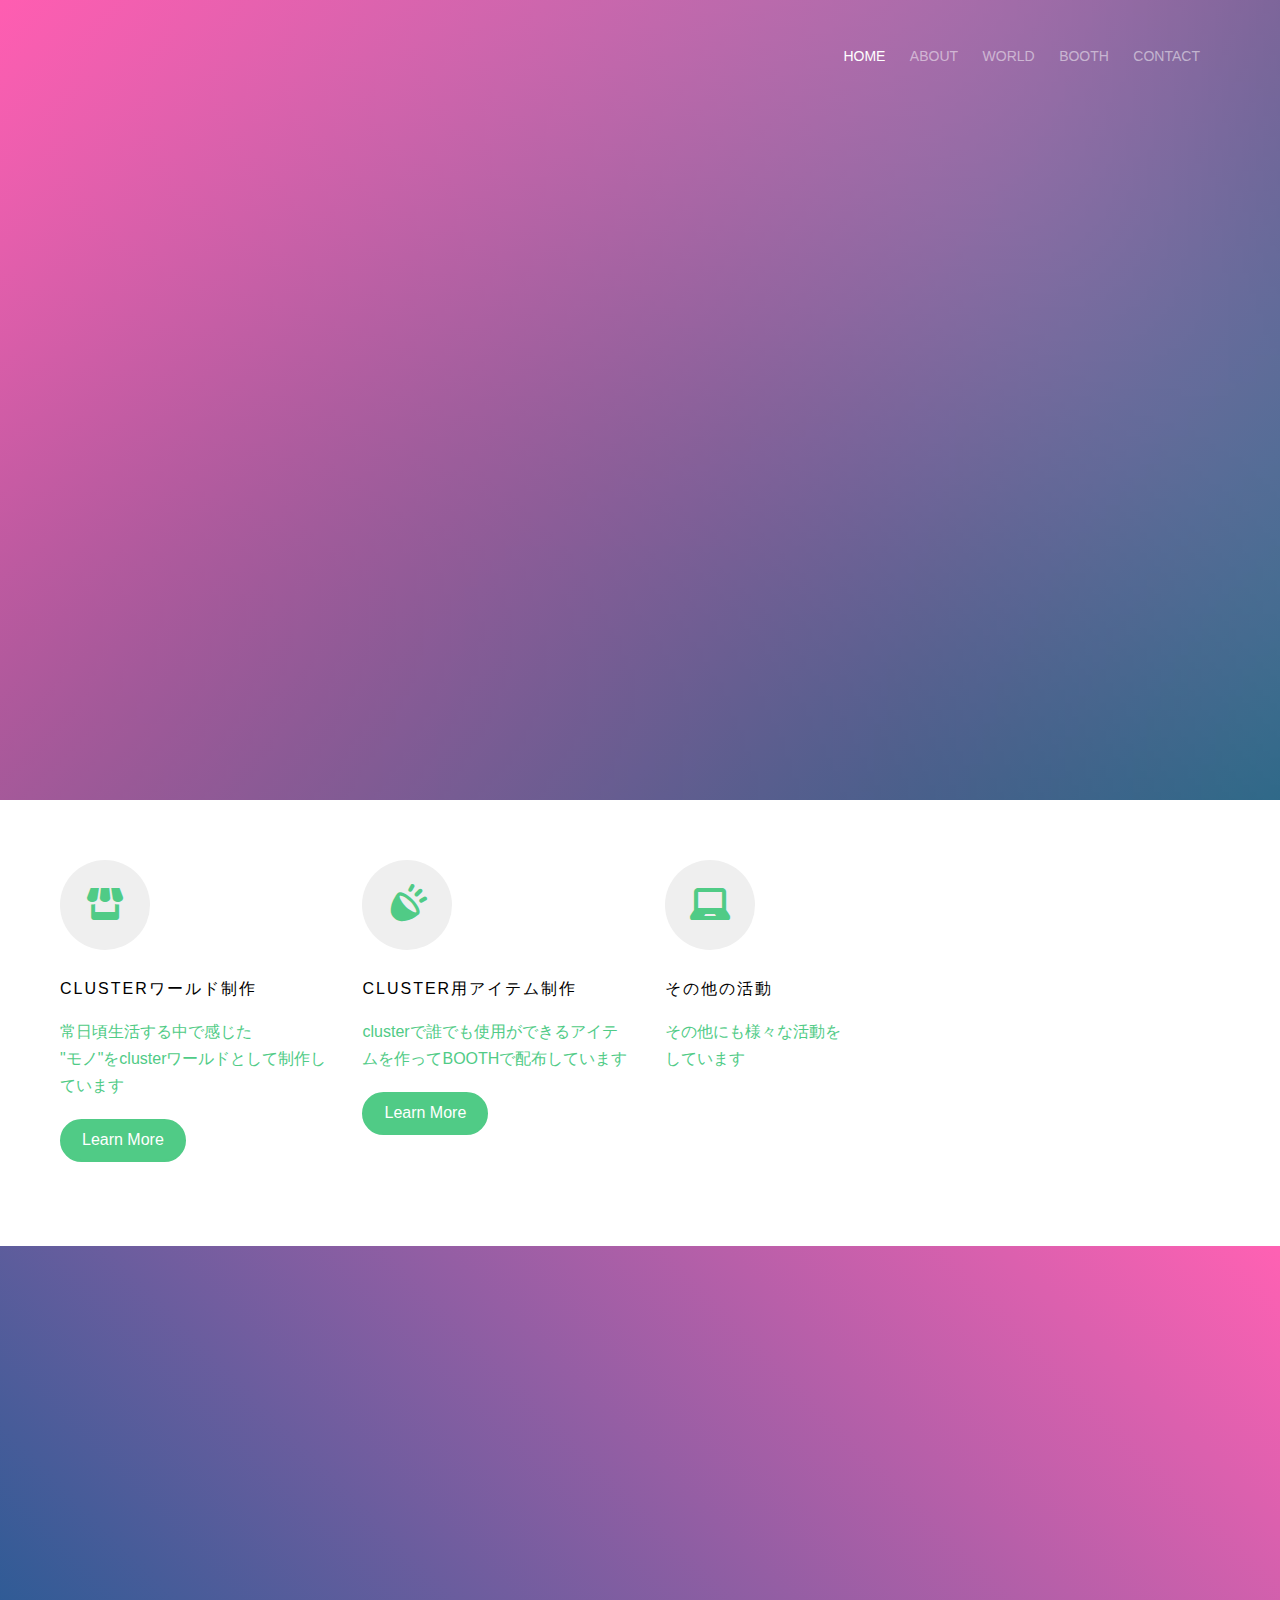
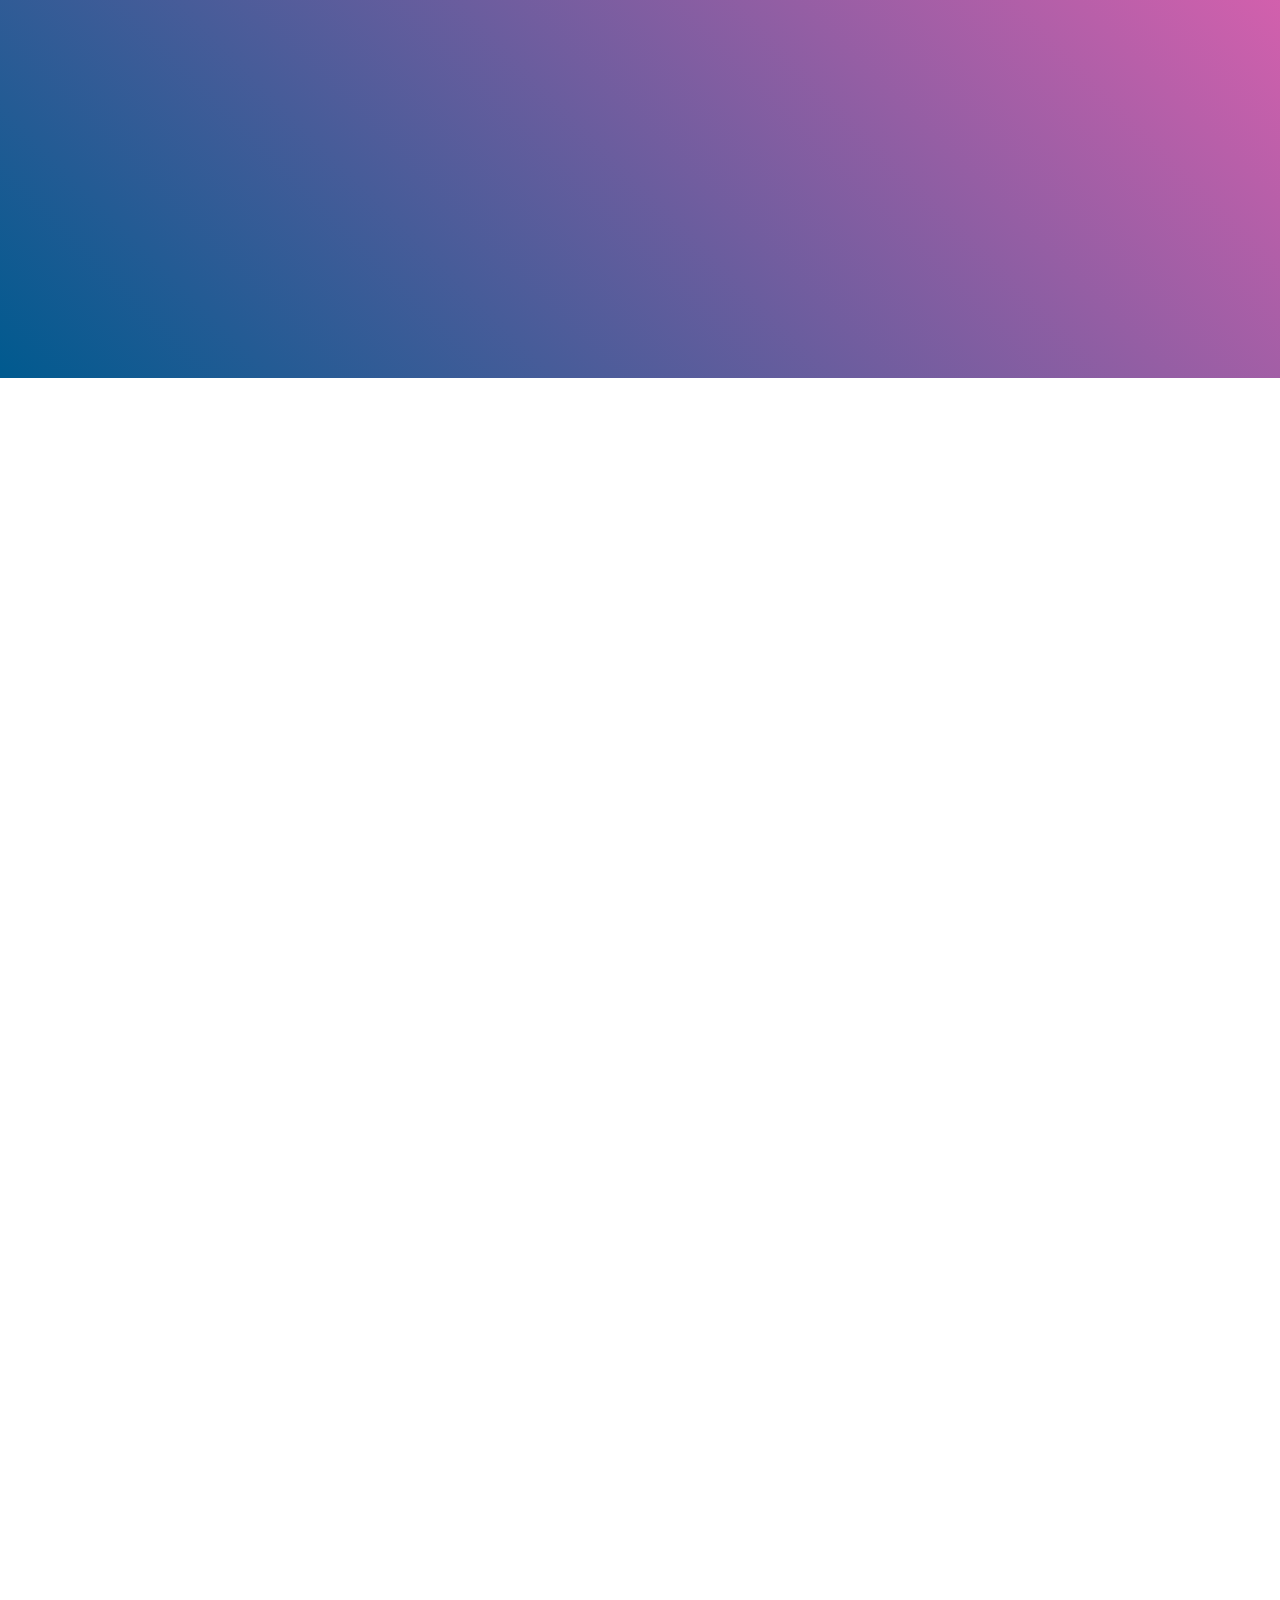
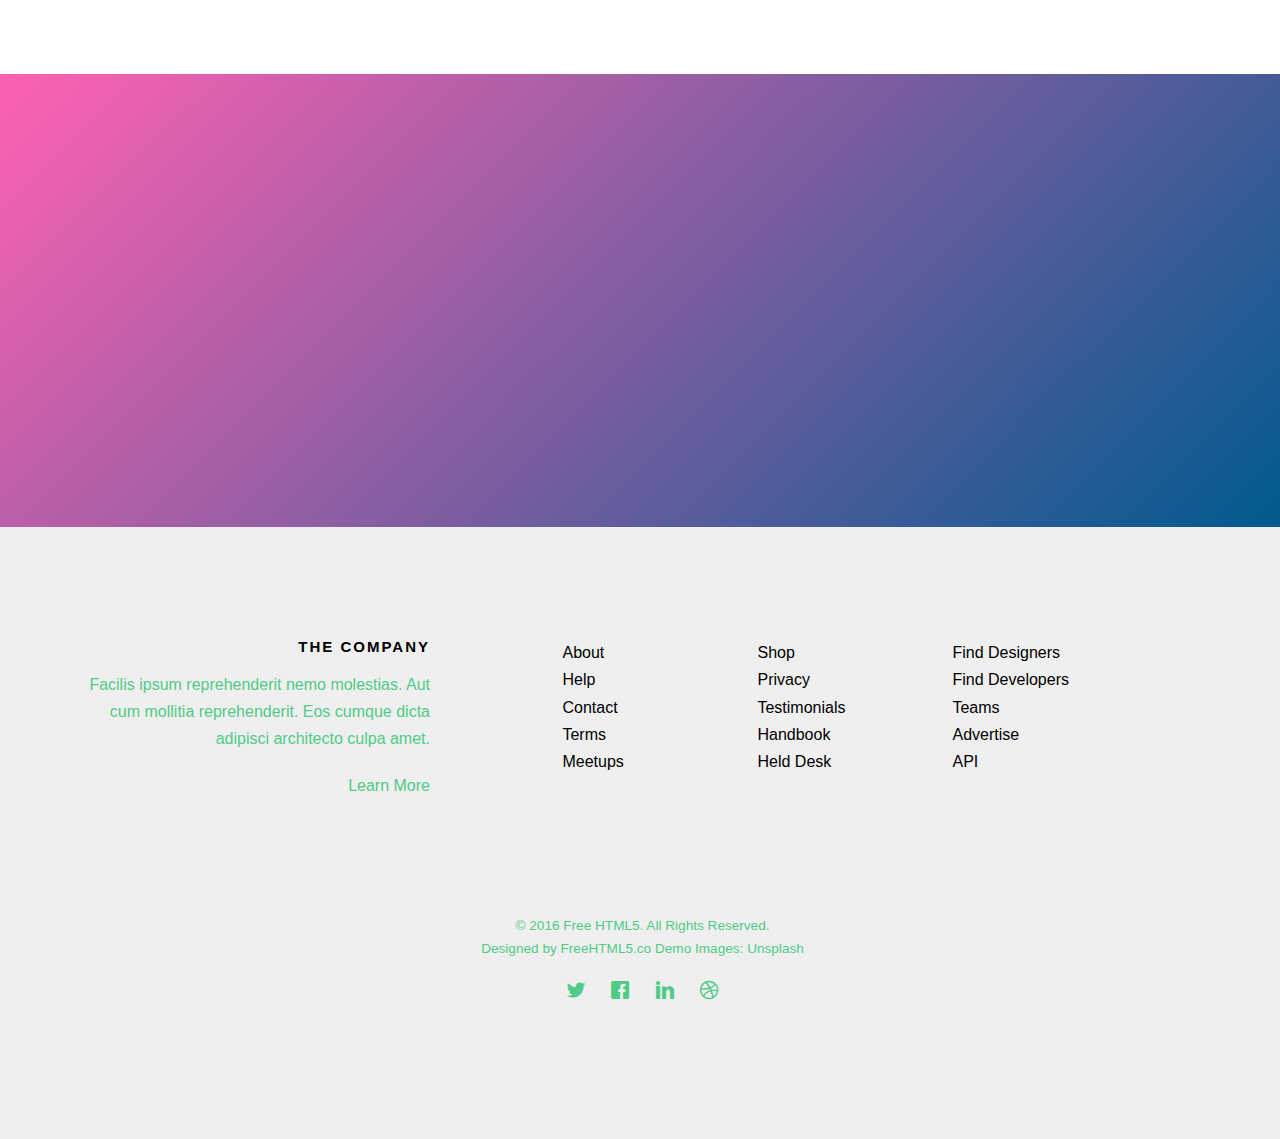
==== commit 0ad793bf: "maked top page" ====
--- a/index.html
+++ b/index.html
@@ -3,7 +3,7 @@
 	<head>
 	<meta charset="utf-8">
 	<meta http-equiv="X-UA-Compatible" content="IE=edge">
-	<title>Bow &mdash; Free Website Template, Free HTML5 Template by FreeHTML5.co</title>
+	<title>Dolphiiiin' &mdash; Dolphiiiin's cluster and other life web site</title>
 	<meta name="viewport" content="width=device-width, initial-scale=1">
 	<meta name="description" content="Free HTML5 Website Template by FreeHTML5.co" />
 	<meta name="keywords" content="free website templates, free html5, free template, free bootstrap, free website template, html5, css3, mobile first, responsive" />
@@ -67,32 +67,22 @@
 		<div class="container">
 			<div class="row">
 				<div class="col-xs-2">
-					<div id="fh5co-logo"><a href="index.html">Bow.</a></div>
+					<div id="fh5co-logo"><a href="index.html"></a></div>
 				</div>
 				<div class="col-xs-10 text-right menu-1">
 					<ul>
 						<li class="active"><a href="index.html">Home</a></li>
 						<li><a href="about.html">About</a></li>
 						<li class="has-dropdown">
-							<a href="services.html">Services</a>
+							<a href="services.html">world</a>
 							<ul class="dropdown">
-								<li><a href="#">Web Design</a></li>
-								<li><a href="#">eCommerce</a></li>
-								<li><a href="#">Branding</a></li>
-								<li><a href="#">API</a></li>
+								<li><a href="#">全てのワールド</a></li>
+								<li><a href="#">コンテスト応募作品</a></li>
+								<li><a href="#">cluster用アイテム</a></li>
 							</ul>
 						</li>
-						<li class="has-dropdown">
-							<a href="#">Tools</a>
-							<ul class="dropdown">
-								<li><a href="#">HTML5</a></li>
-								<li><a href="#">CSS3</a></li>
-								<li><a href="#">Sass</a></li>
-								<li><a href="#">jQuery</a></li>
-							</ul>
-						</li>
-						<li><a href="work.html">Work</a></li>
-						<li><a href="contact.html">Contact</a></li>
+						<li><a href="work.html">BOOTH</a></li>
+						<li><a href="https://twitter.com/Dolphiiiin_">Contact</a></li>
 					</ul>
 				</div>
 			</div>
@@ -107,9 +97,9 @@
 				<div class="col-md-10 col-md-offset-1 text-center">
 					<div class="display-t">
 						<div class="display-tc animate-box" data-animate-effect="fadeIn">
-							<h1>We are Creative Studio</h1>
-							<h2>Free html5 templates Made by <a href="http://freehtml5.co/" target="_blank">freehtml5.co</a></h2>
-							<p><a href="#" class="btn btn-default">View Our Work</a></p>
+							<h1>Hello world!!</h1>
+							<h2>Dolphiiiin's cluster and other life web site</h2>
+							<p><a href="#" class="btn btn-default">Who?</a></p>
 						</div>
 					</div>
 				</div>
@@ -125,24 +115,24 @@
 						<div class="col-third">
 							<div class="col-md-12">
 								<span class="icon">
-									<i class="icon-eye"></i>
+									<i class="icon-shop"></i>
 								</span>
 								<div class="desc">
-									<h3>Retina Ready</h3>
-									<p>Dignissimos asperiores vitae velit veniam totam fuga molestias accusamus alias autem provident. Odit ab aliquam dolor eius.</p>
-									<p><a href="#" class="btn btn-primary">Learn More</a></p>
+									<h3>clusterワールド制作</h3>
+									<p>常日頃生活する中で感じた<br>"モノ"をclusterワールドとして制作しています</p>
+									<p><a href="#world-make" class="btn btn-primary">Learn More</a></p>
 								</div>
 							</div>
 						</div>
 						<div class="col-third">
 							<div class="col-md-12">
 								<span class="icon">
-									<i class="icon-power"></i>
+									<i class="icon-sound"></i>
 								</span>
 								<div class="desc">
-									<h3>Web Starter</h3>
-									<p>Dignissimos asperiores vitae velit veniam totam fuga molestias accusamus alias autem provident. Odit ab aliquam dolor eius.</p>
-									<p><a href="#" class="btn btn-primary">Learn More</a></p>
+									<h3>cluster用アイテム制作</h3>
+									<p>clusterで誰でも使用ができるアイテムを作ってBOOTHで配布しています</p>
+									<p><a href="#fh5co-portfolio" class="btn btn-primary">Learn More</a></p>
 								</div>
 							</div>
 						</div>
@@ -152,40 +142,40 @@
 									<i class="icon-laptop"></i>
 								</span>
 								<div class="desc">
-									<h3>Fully Responsive</h3>
-									<p>Dignissimos asperiores vitae velit veniam totam fuga molestias accusamus alias autem provident. Odit ab aliquam dolor eius.</p>
-									<p><a href="#" class="btn btn-primary">Learn More</a></p>
-								</div>
-							</div>
-						</div>
-					</div>
-				</div>
-				<div class="col-forth fh5co-video fh5co-bg" style="background-image: url(images/image_1.jpg)">
-					<a href="https://vimeo.com/channels/staffpicks/93951774" class="popup-vimeo"><i class="icon-video2"></i></a>
+									<h3>その他の活動</h3>
+									<p>その他にも様々な活動を<br>しています</p>
+								</div>
+							</div>
+						</div>
+					</div>
+				</div>
+				<!--<div class="col-forth fh5co-video fh5co-bg" style="background-image: url(images/image_1.jpg)">
+					<a href="https://vimeo.com/channels/staffpicks/93951774" class="popup-vimeo">
+					<i class="icon-video2"></i></a>
 						<div class="overlay"></div>
-				</div>
-			</div>
-		</div>
-	</div>
-	
-	<div class="fh5co-bg-section">
+				</div>-->
+			</div>
+		</div>
+	</div>
+	
+	<div class="fh5co-bg-section" id="world-make">
 		<div class="container">
 			<div class="row">
 				<div id="fh5co-features-2">
 					<div class="col-feature-9">
 						<div class="row">
 							<div class="col-md-12 fh5co-heading animate-box">
-								<h2>Core Features</h2>
-								<p>Dignissimos asperiores vitae velit veniam totam fuga molestias accusamus alias autem provident. Odit ab aliquam dolor eius.</p>
+								<h2>CLUSTERワールド制作</h2>
+								<p>常日頃生活をclusterのワールドに置き換えることで、制作するワールドの題材を考えています</p>
 							</div>
 						</div>
 						<div class="row">
 							<div class="col-md-7 col-sm-7 col-md-pull-2 col-sm-pull-2 animate-box" data-animate-effect="fadeInRight">
 								<div class="feature-image">
-									<img src="images/work_1.png" alt="work">
-								</div>
-							</div>
-							<div class="col-md-5 col-sm-5">
+									<img src="images/wtop-image/world-1.png" alt="work">
+								</div>
+							</div>
+							<!--<div class="col-md-5 col-sm-5">
 								<div class="feature-left animate-box" data-animate-effect="fadeInLeft">
 									<span class="icon">
 										<i class="icon-check"></i>
@@ -215,11 +205,11 @@
 										<p>Facilis ipsum reprehenderit nemo molestias. Aut cum mollitia reprehenderit.</p>
 									</div>
 								</div>
-							</div>
-						</div>
-					</div>
-
-					<div class="col-feature-3">
+							</div>-->
+						</div>
+					</div>
+
+					<!--<div class="col-feature-3">
 						<div id="fh5co-counter" class="fh5co-bg fh5co-counter">
 							<div class="row">
 								<div class="display-t">
@@ -254,7 +244,7 @@
 								</div>
 							</div>
 						</div>
-					</div>
+					</div>-->
 				</div>
 			</div>
 		</div>
@@ -264,47 +254,47 @@
 		<div class="container">
 			<div class="row animate-box">
 				<div class="col-md-8 col-md-offset-2 text-center fh5co-heading">
-					<h2>Finished Project</h2>
-					<p>Dignissimos asperiores vitae velit veniam totam fuga molestias accusamus alias autem provident. Odit ab aliquam dolor eius.</p>
+					<h2>CLUSTER用アイテムの制作</h2>
+					<p></p>
 				</div>
 			</div>
 			<div class="row">
 				<div class="project">
 					<div class="col-md-8 col-md-push-5 animate-box" data-animate-effect="fadeInLeft">
-						<img class="img-responsive" src="images/work_1.png" alt="work">
+						<img class="img-responsive" src="images/wtop-image/item-1.jpg" alt="work">
 					</div>
 					<div class="col-md-4 col-md-pull-8 animate-box" data-animate-effect="fadeInRight">
 						<div class="mt">
-							<h3>Real Project For Real Solutions</h3>
-							<p>Far far away, behind the word mountains, far from the countries Vokalia and Consonantia, there live the blind texts. Separated they live in Bookmarksgrove right at the coast of the Semantics, a large language ocean. </p>
-							<ul class="list-nav">
+							<h3><i class="icon-check"></i>ワールドに組み込むだけで使用ができるアイテム</h3>
+							<p>ワールドを作る段階でできたオブジェクトやギミックなどをcluster用アイテムとして配布しています</p>
+							<!--<ul class="list-nav">
 								<li><i class="icon-check"></i>Far far away, behind the word</li>
 								<li><i class="icon-check"></i>There live the blind texts</li>
 								<li><i class="icon-check"></i>Separated they live in bookmarksgrove</li>
 								<li><i class="icon-check"></i>Semantics a large language ocean</li>
 								<li><i class="icon-check"></i>A small river named Duden</li>
-							</ul>
+							</ul>-->
 						</div>
 					</div>
 				</div>
 				<div class="project">
 					<div class="col-md-8 col-md-pull-1 animate-box" data-animate-effect="fadeInLeft">
-						<img class="img-responsive" src="images/work_1.png" alt="work">
+						<img class="img-responsive" src="images/wtop-image/item-2.jpg" alt="work">
 					</div>
 					<div class="col-md-4 animate-box" data-animate-effect="fadeInRight">
 						<div class="mt">
 							<div>
-								<h4><i class="icon-user"></i>Real Project For Real Solutions</h4>
-								<p>Far far away, behind the word mountains, far from the countries Vokalia and Consonantia, there live the blind texts. </p>
-							</div>
-							<div>
+								<h4><i class="icon-shield"></i>公式アイテムイベントへの参加</h4>
+								<p>cluster公式のアイテムコンテストなどがある場合も積極的に応募しています</p>
+							</div>
+							<!--<div>
 								<h4><i class="icon-video2"></i>Real Project For Real Solutions</h4>
 								<p>Far far away, behind the word mountains, far from the countries Vokalia and Consonantia, there live the blind texts. </p>
 							</div>
 							<div>
 								<h4><i class="icon-shield"></i>Real Project For Real Solutions</h4>
 								<p>Far far away, behind the word mountains, far from the countries Vokalia and Consonantia, there live the blind texts. </p>
-							</div>
+							</div>-->
 						</div>
 					</div>
 				</div>	
@@ -312,7 +302,7 @@
 		</div>
 	</div>
 
-	<div id="fh5co-testimonial">
+	<!--<div id="fh5co-testimonial">
 		<div class="container">
 			<div class="row animate-box">
 				<div class="col-md-8 col-md-offset-2 text-center fh5co-heading">
@@ -346,18 +336,20 @@
 				</div>
 			</div>
 		</div>
-	</div>
+	</div>-->
 
 
 	<div id="fh5co-started">
 		<div class="container">
 			<div class="row animate-box">
 				<div class="col-md-8 col-md-offset-2 text-center fh5co-heading">
-					<h2>Newsletter</h2>
-					<p>Dignissimos asperiores vitae velit veniam totam fuga molestias accusamus alias autem provident. Odit ab aliquam dolor eius.</p>
-				</div>
-			</div>
-			<div class="row animate-box">
+					<h2>さあワールドで遊ぼう</h2>
+					<p>Dolphiiiin制作のワールドへ足を運んでみませんか</p>
+					<p><a href="#" class="btn btn-primary">ワールド一覧</a></p>
+				</div>
+			</div>
+			
+			<!--<div class="row animate-box">
 				<div class="col-md-8 col-md-offset-2">
 					<form class="form-inline">
 						<div class="col-md-6 col-sm-6">
@@ -371,7 +363,7 @@
 						</div>
 					</form>
 				</div>
-			</div>
+			</div>-->
 		</div>
 	</div>
 
--- a/css/style.css
+++ b/css/style.css
@@ -140,26 +140,26 @@
   position: relative;
 }
 .fh5co-nav ul li.has-dropdown .dropdown {
-  width: 130px;
-  -webkit-box-shadow: 0px 14px 33px -9px rgba(0, 0, 0, 0.75);
-  -moz-box-shadow: 0px 14px 33px -9px rgba(0, 0, 0, 0.75);
-  box-shadow: 0px 14px 33px -9px rgba(0, 0, 0, 0.75);
-  z-index: 1002;
-  visibility: hidden;
-  opacity: 0;
-  position: absolute;
-  top: 40px;
-  left: 0;
-  text-align: left;
-  background: #fff;
-  padding: 20px;
-  -webkit-border-radius: 4px;
-  -moz-border-radius: 4px;
-  -ms-border-radius: 4px;
-  border-radius: 4px;
-  -webkit-transition: 0s;
-  -o-transition: 0s;
-  transition: 0s;
+    width: 180px;
+    -webkit-box-shadow: 0px 14px 33px -9px rgba(0, 0, 0, 0.75);
+    -moz-box-shadow: 0px 14px 33px -9px rgba(0, 0, 0, 0.75);
+    box-shadow: 0px 14px 33px -9px rgba(0, 0, 0, 0.75);
+    z-index: 1002;
+    visibility: hidden;
+    opacity: 0;
+    position: absolute;
+    top: 40px;
+    left: 0;
+    text-align: left;
+    background: #fff;
+    padding: 20px;
+    -webkit-border-radius: 4px;
+    -moz-border-radius: 4px;
+    -ms-border-radius: 4px;
+    border-radius: 4px;
+    -webkit-transition: 0s;
+    -o-transition: 0s;
+    transition: 0s;
 }
 .fh5co-nav ul li.has-dropdown .dropdown:before {
   bottom: 100%;
@@ -190,7 +190,7 @@
   font-size: 15px;
 }
 .fh5co-nav ul li.has-dropdown .dropdown li a:hover {
-  color: #000;
+    color: #000;
 }
 .fh5co-nav ul li.has-dropdown:hover a, .fh5co-nav ul li.has-dropdown:focus a {
   color: #fff;
@@ -1108,15 +1108,16 @@
   background: rgba(255, 255, 255, 0.3);
 }
 #fh5co-started .btn {
-  height: 54px;
-  border: none !important;
-  background: #50CB86;
-  color: #fff;
-  font-size: 16px;
-  text-transform: uppercase;
-  font-weight: 400;
-  padding-left: 50px;
-  padding-right: 50px;
+    height: 54px;
+    border: none !important;
+    background: #50CB86;
+    color: #fff;
+    font-size: 16px;
+    text-transform: uppercase;
+    font-weight: 400;
+    padding-left: 50px;
+    padding-right: 50px;
+    padding-top: 15px;
 }
 #fh5co-started .form-inline .form-group {
   width: 100% !important;
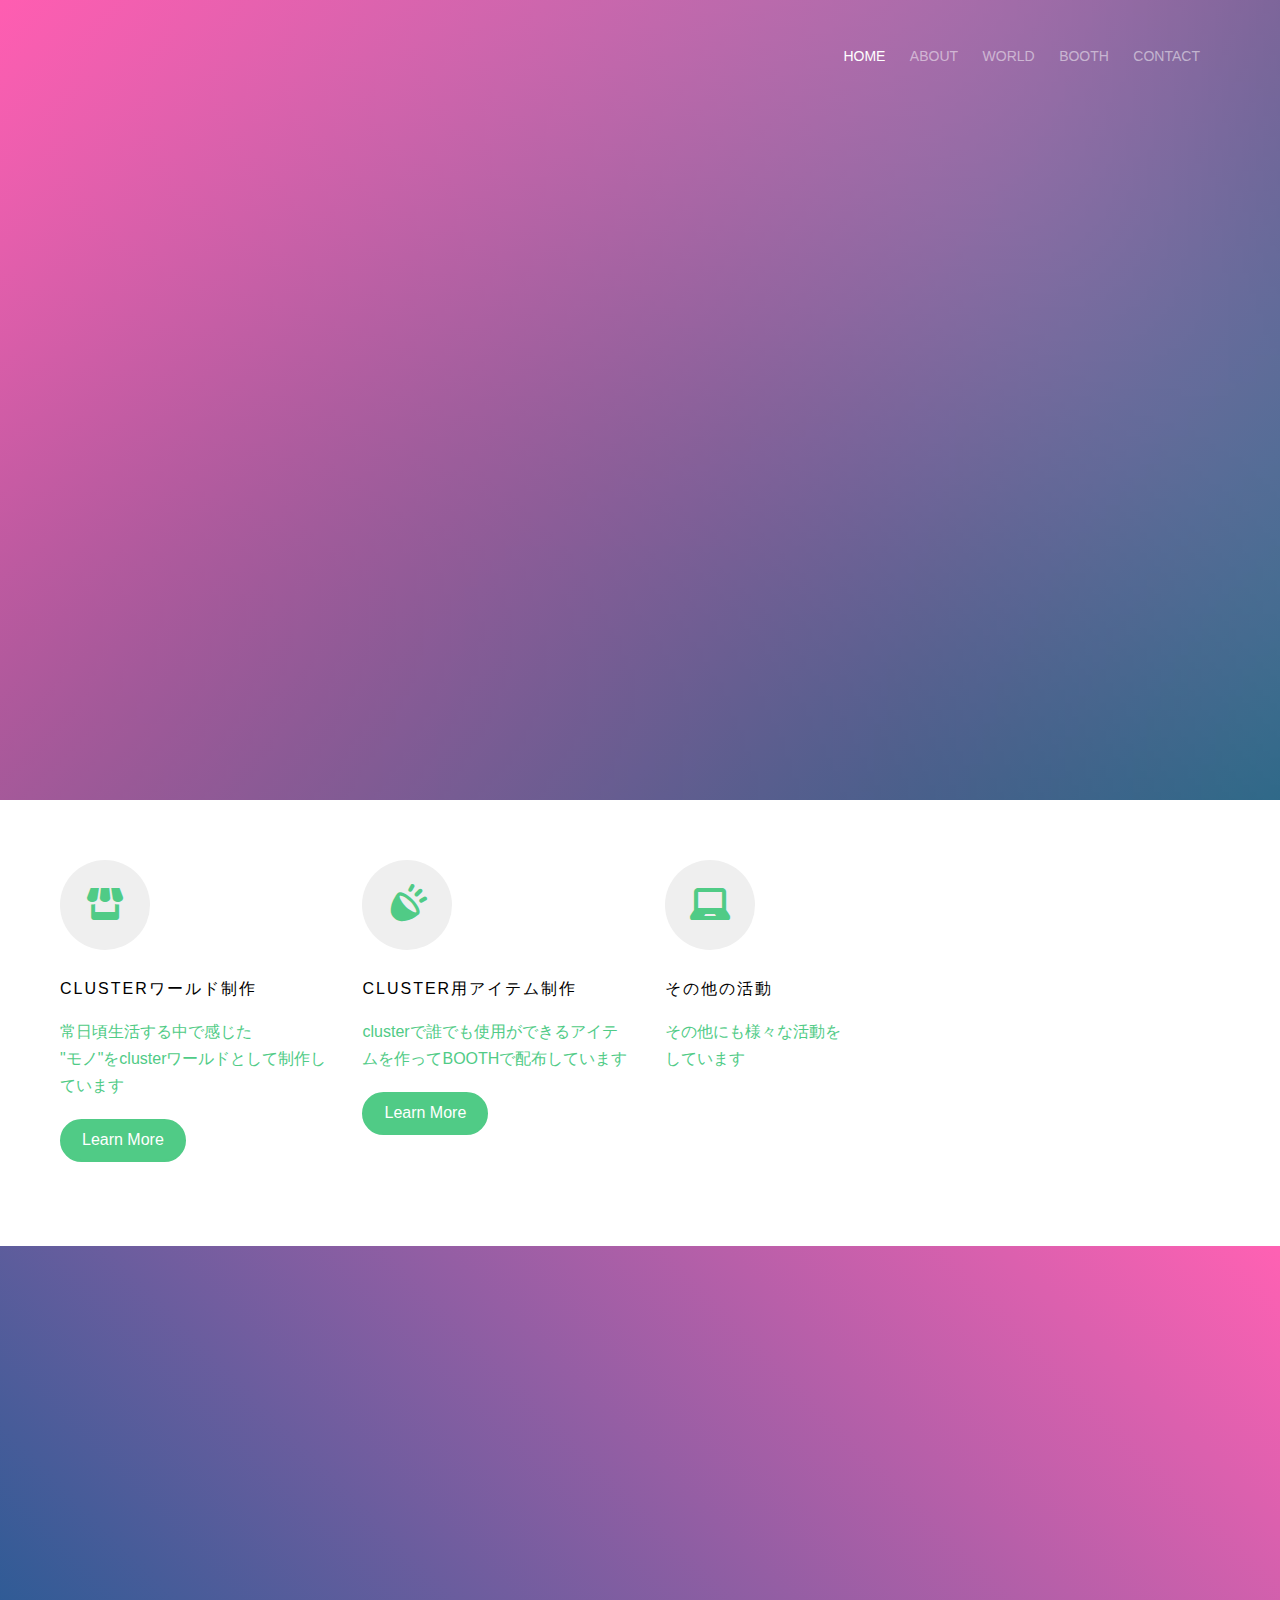
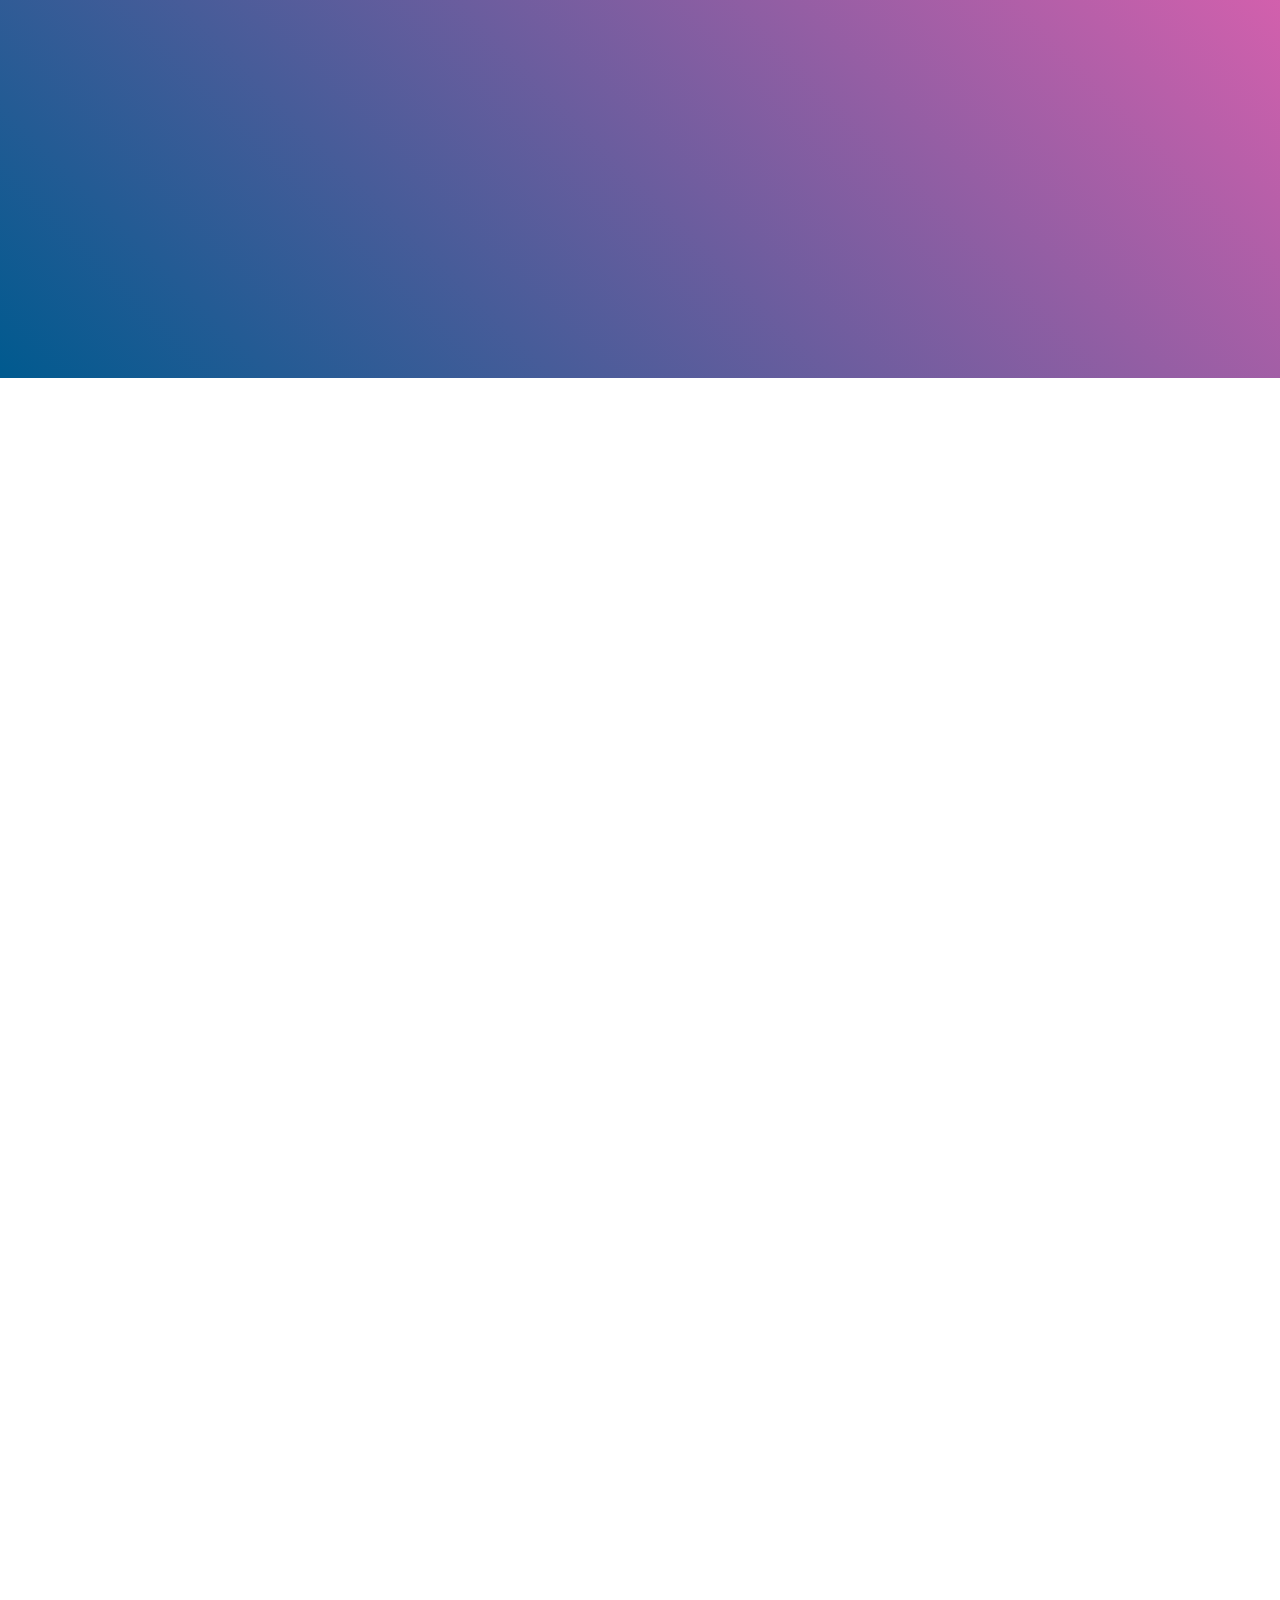
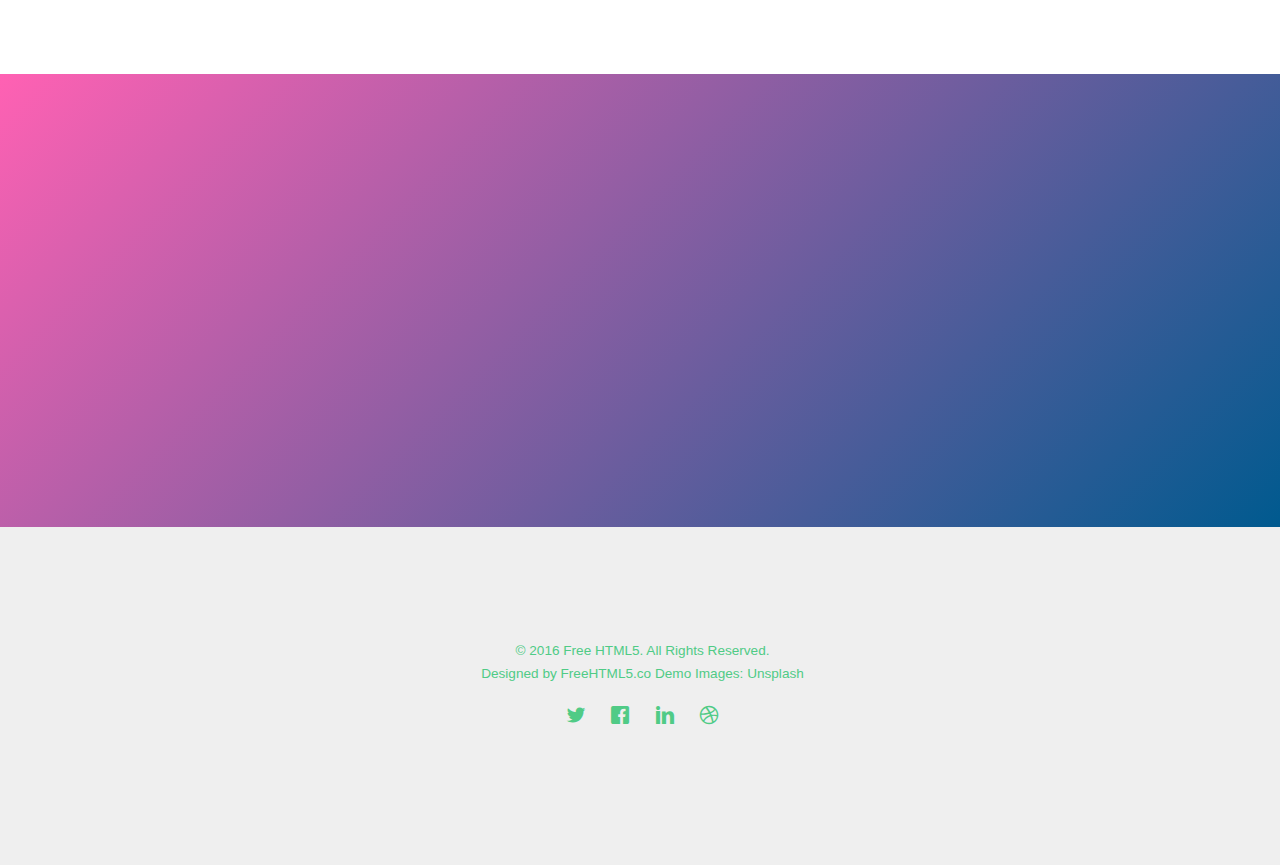
==== commit a8e50de5: "re maked top page" ====
--- a/index.html
+++ b/index.html
@@ -369,7 +369,7 @@
 
 	<footer id="fh5co-footer" role="contentinfo">
 		<div class="container">
-			<div class="row row-pb-md">
+			<!--<div class="row row-pb-md">
 				<div class="col-md-4 fh5co-widget">
 					<h3>The Company</h3>
 					<p>Facilis ipsum reprehenderit nemo molestias. Aut cum mollitia reprehenderit. Eos cumque dicta adipisci architecto culpa amet.</p>
@@ -404,7 +404,7 @@
 						<li><a href="#">API</a></li>
 					</ul>
 				</div>
-			</div>
+			</div>-->
 
 			<div class="row copyright">
 				<div class="col-md-12 text-center">
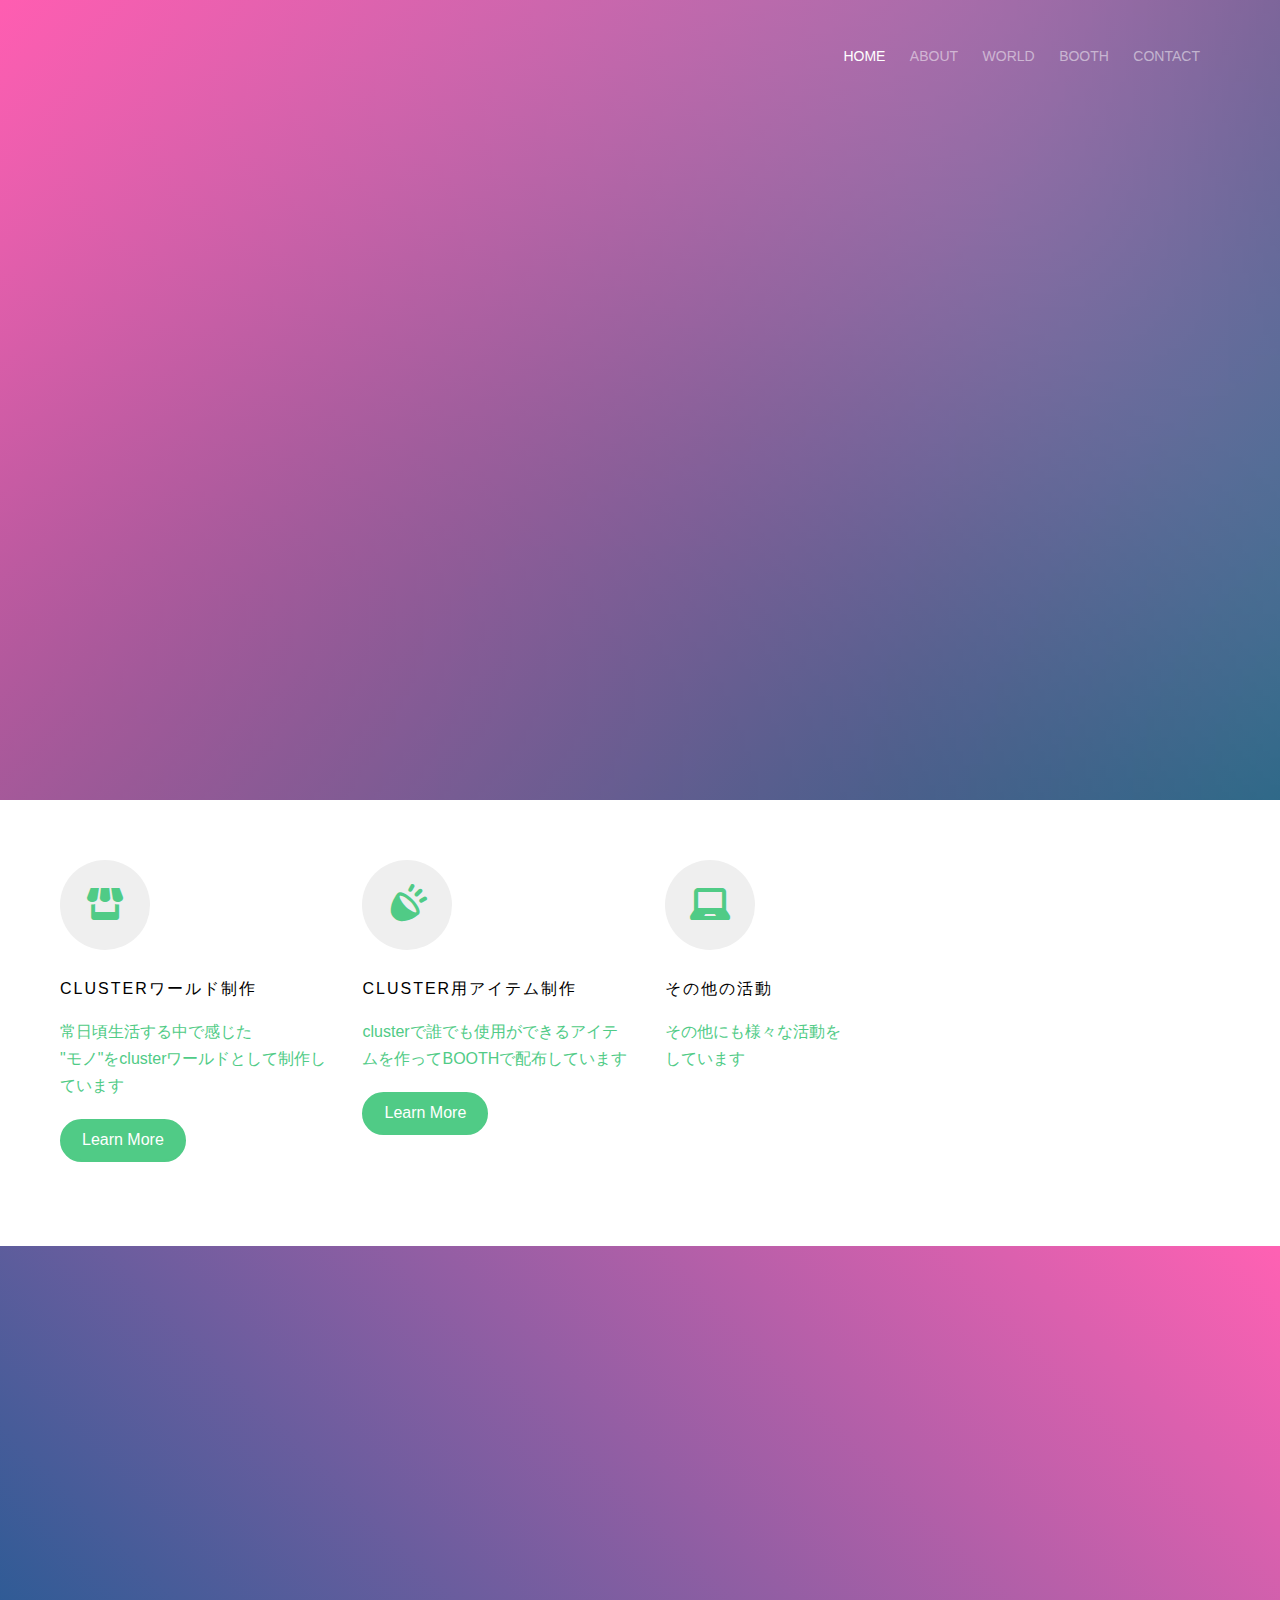
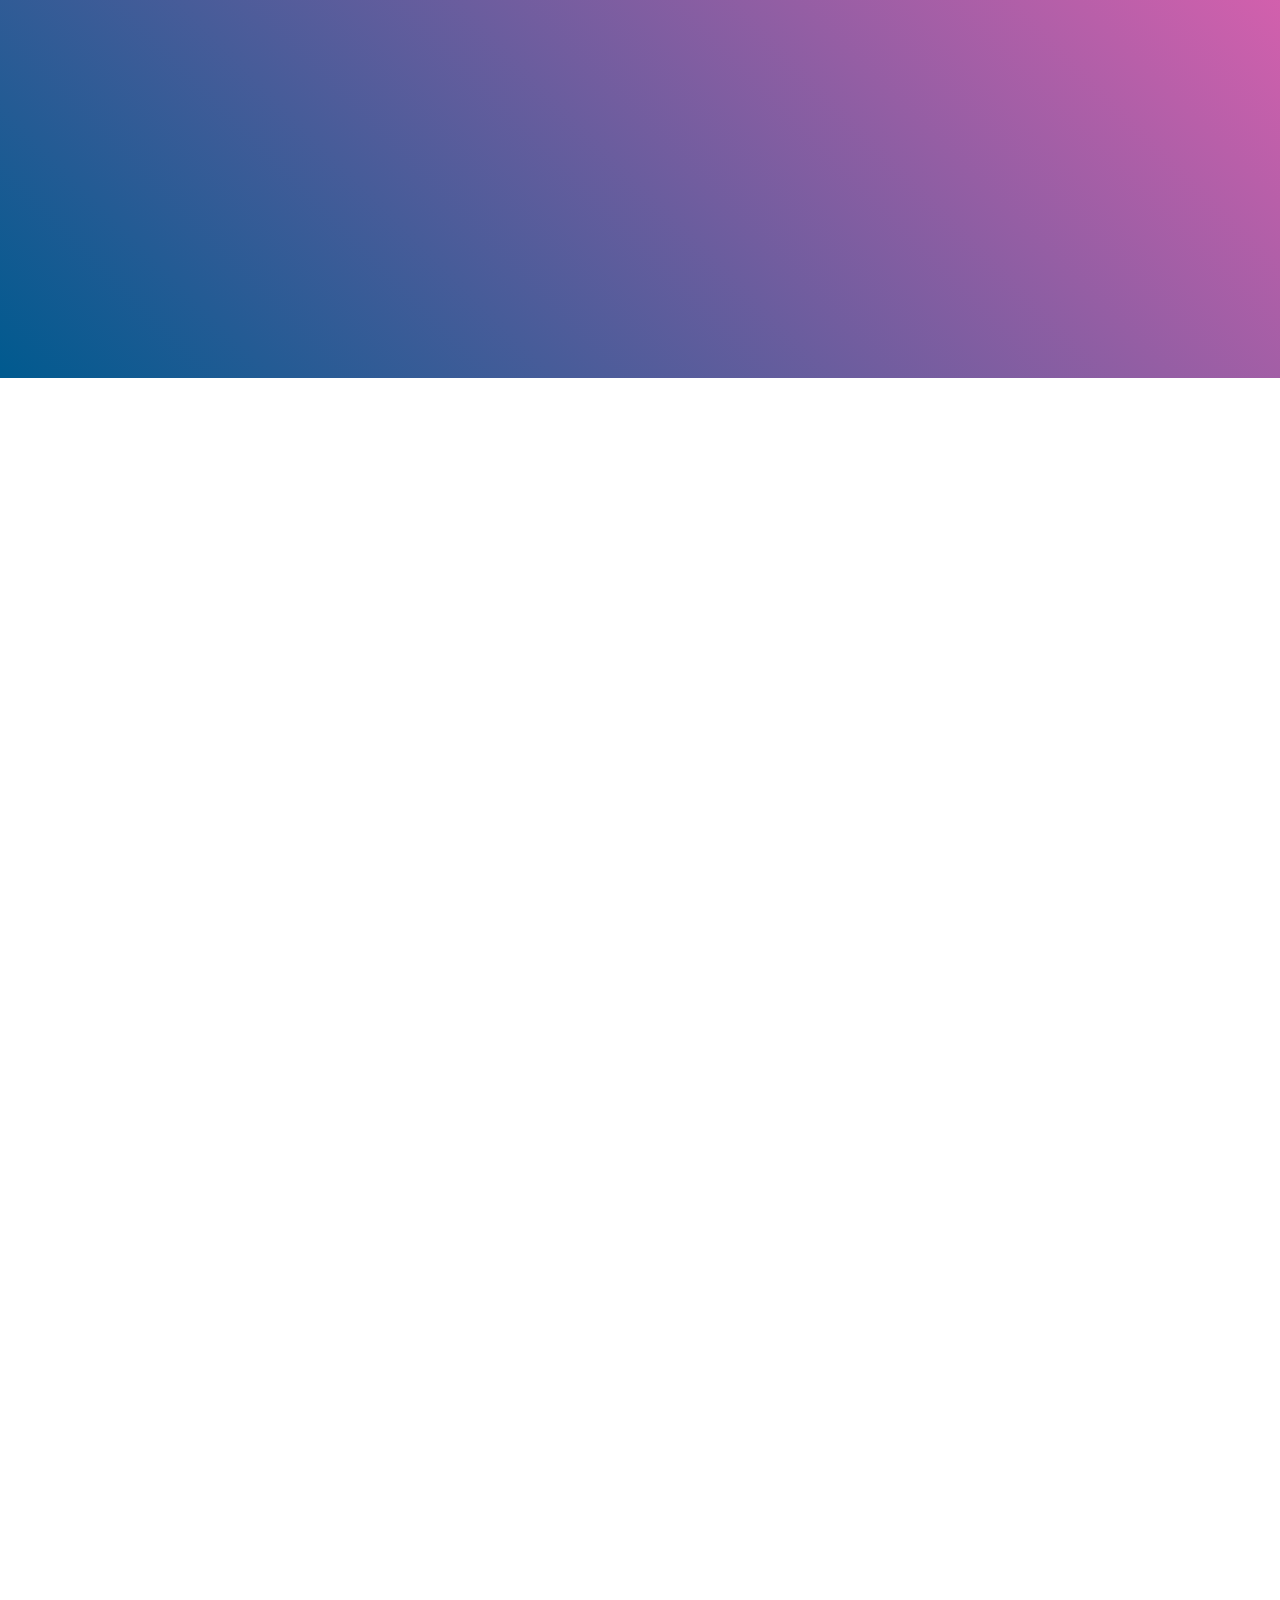
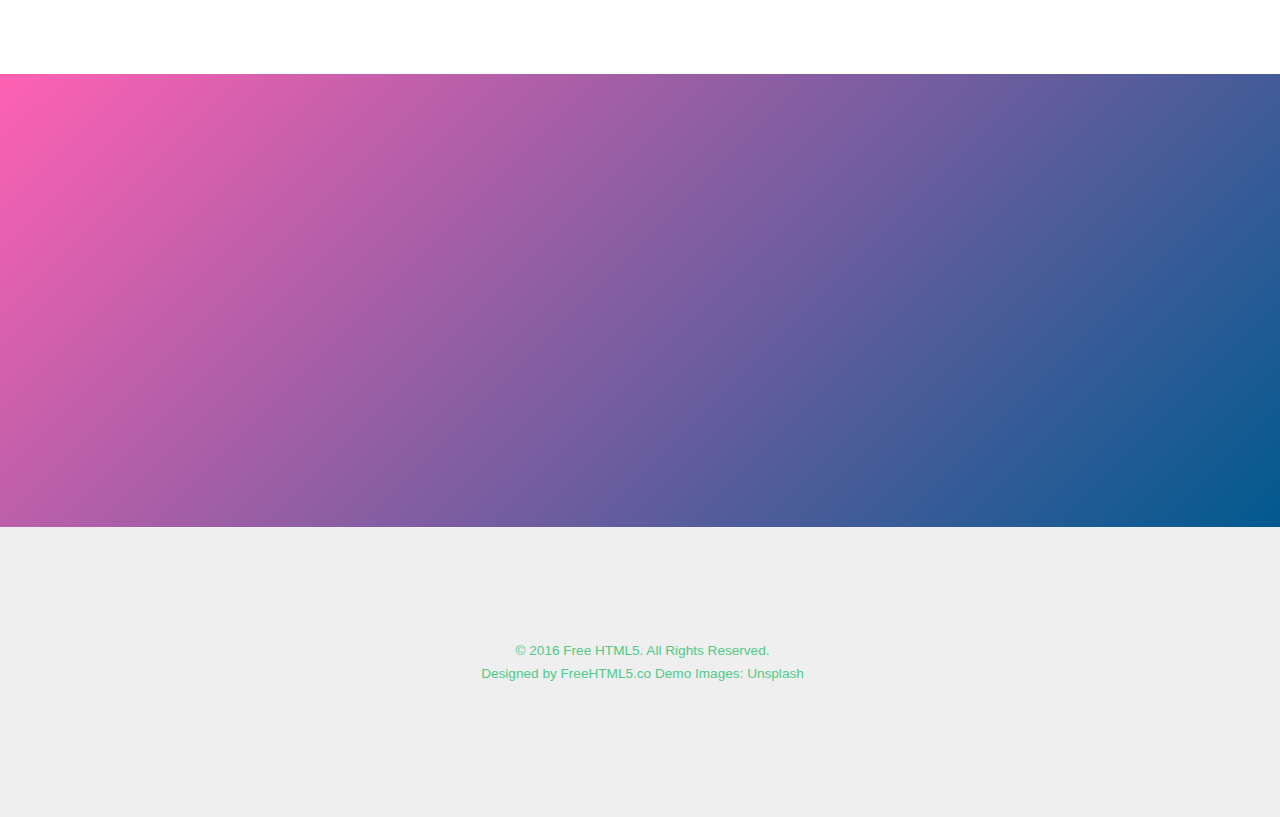
==== commit 85495bf0: "analytics" ====
--- a/index.html
+++ b/index.html
@@ -1,6 +1,15 @@
 <!DOCTYPE HTML>
 <html>
 	<head>
+		<!-- Global site tag (gtag.js) - Google Analytics -->
+<script async src="https://www.googletagmanager.com/gtag/js?id=UA-173547943-2"></script>
+<script>
+  window.dataLayer = window.dataLayer || [];
+  function gtag(){dataLayer.push(arguments);}
+  gtag('js', new Date());
+
+  gtag('config', 'UA-173547943-2');
+</script>
 	<meta charset="utf-8">
 	<meta http-equiv="X-UA-Compatible" content="IE=edge">
 	<title>Dolphiiiin' &mdash; Dolphiiiin's cluster and other life web site</title>
@@ -81,7 +90,7 @@
 								<li><a href="#">cluster用アイテム</a></li>
 							</ul>
 						</li>
-						<li><a href="work.html">BOOTH</a></li>
+						<li><a href="https://dolphiiiin.booth.pm/">BOOTH</a></li>
 						<li><a href="https://twitter.com/Dolphiiiin_">Contact</a></li>
 					</ul>
 				</div>
@@ -99,7 +108,7 @@
 						<div class="display-tc animate-box" data-animate-effect="fadeIn">
 							<h1>Hello world!!</h1>
 							<h2>Dolphiiiin's cluster and other life web site</h2>
-							<p><a href="#" class="btn btn-default">Who?</a></p>
+							<p><a href="about.html" class="btn btn-default">Who?</a></p>
 						</div>
 					</div>
 				</div>
@@ -413,12 +422,7 @@
 						<small class="block">Designed by <a href="http://freehtml5.co/" target="_blank">FreeHTML5.co</a> Demo Images: <a href="http://unsplash.co/" target="_blank">Unsplash</a></small>
 					</p>
 					<p>
-						<ul class="fh5co-social-icons">
-							<li><a href="#"><i class="icon-twitter"></i></a></li>
-							<li><a href="#"><i class="icon-facebook"></i></a></li>
-							<li><a href="#"><i class="icon-linkedin"></i></a></li>
-							<li><a href="#"><i class="icon-dribbble"></i></a></li>
-						</ul>
+
 					</p>
 				</div>
 			</div>
--- a/css/style.css
+++ b/css/style.css
@@ -396,12 +396,9 @@
   margin-bottom: 30px;
 }
 .fh5co-staff img {
-  width: 100px;
-  margin-bottom: 20px;
-  -webkit-border-radius: 50%;
-  -moz-border-radius: 50%;
-  -ms-border-radius: 50%;
-  border-radius: 50%;
+    width: 100px;
+    margin-bottom: 20px;
+
 }
 .fh5co-staff h3 {
   font-size: 24px;
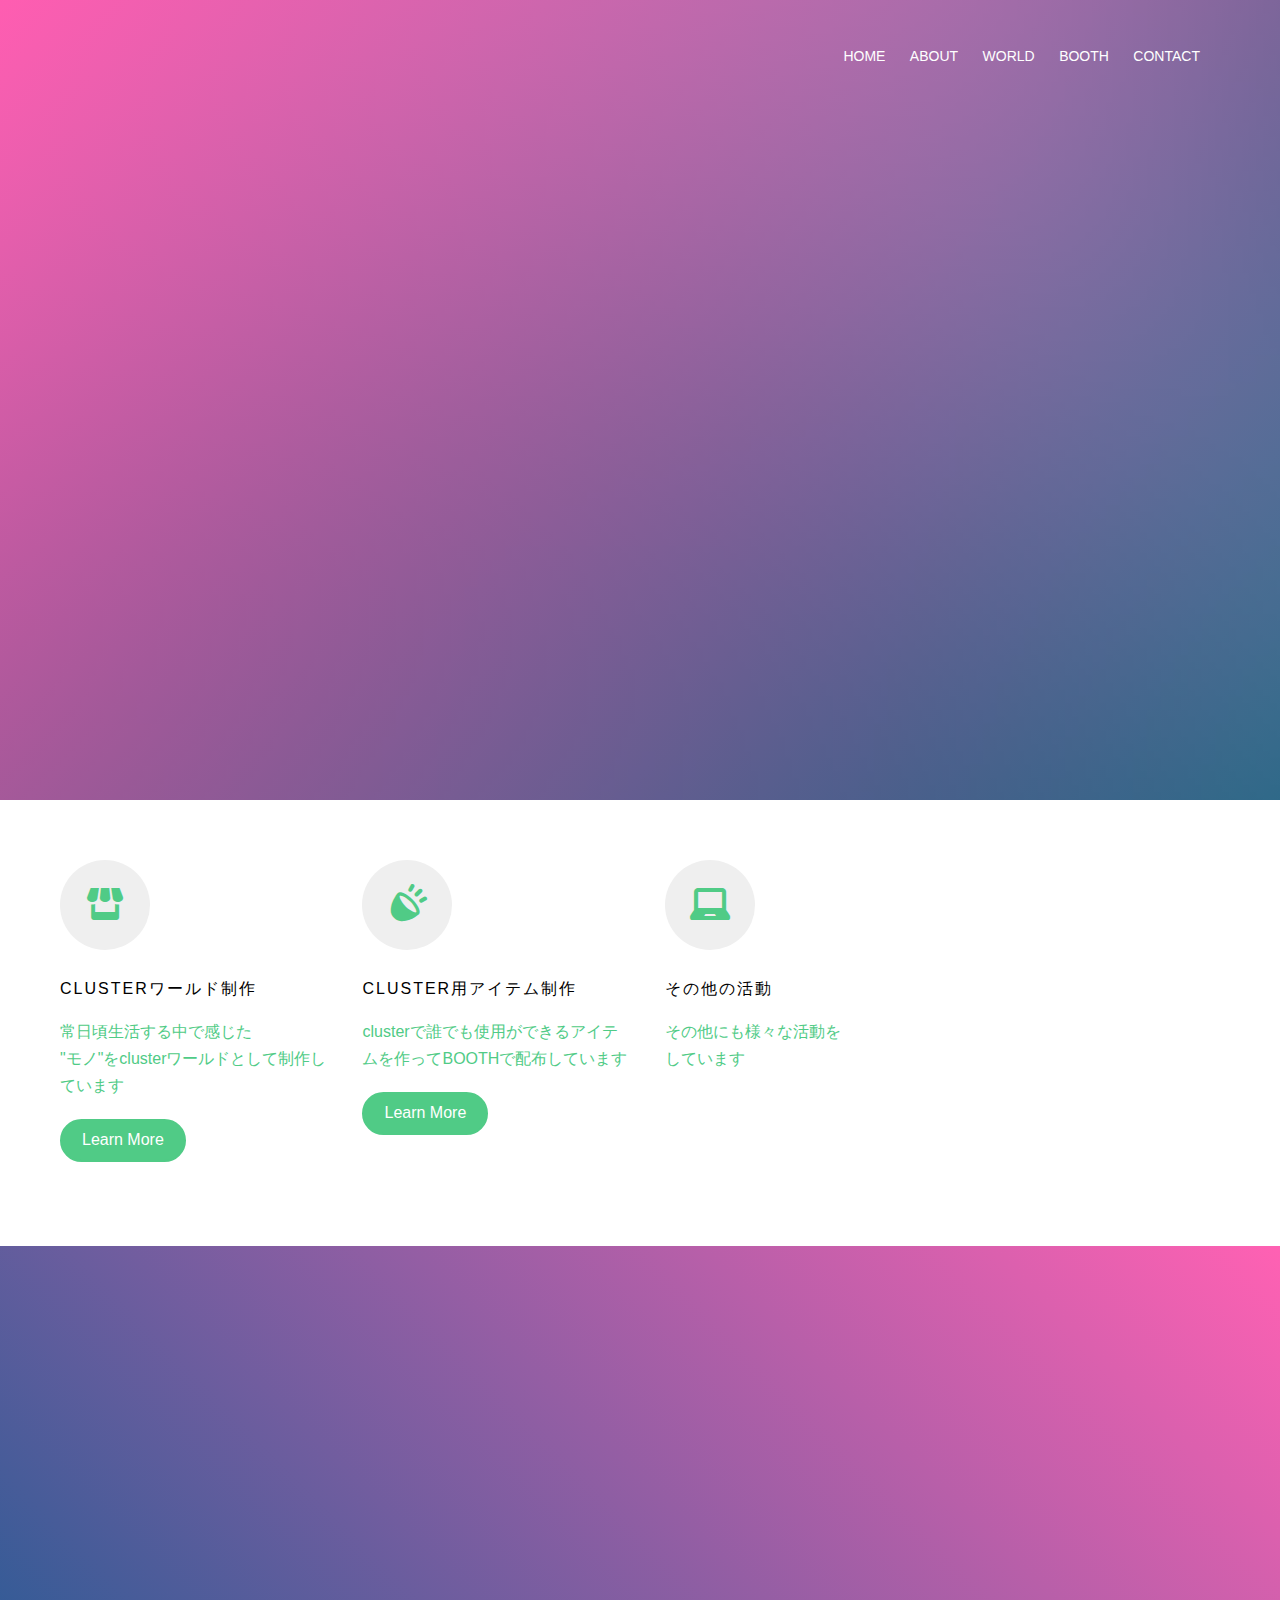
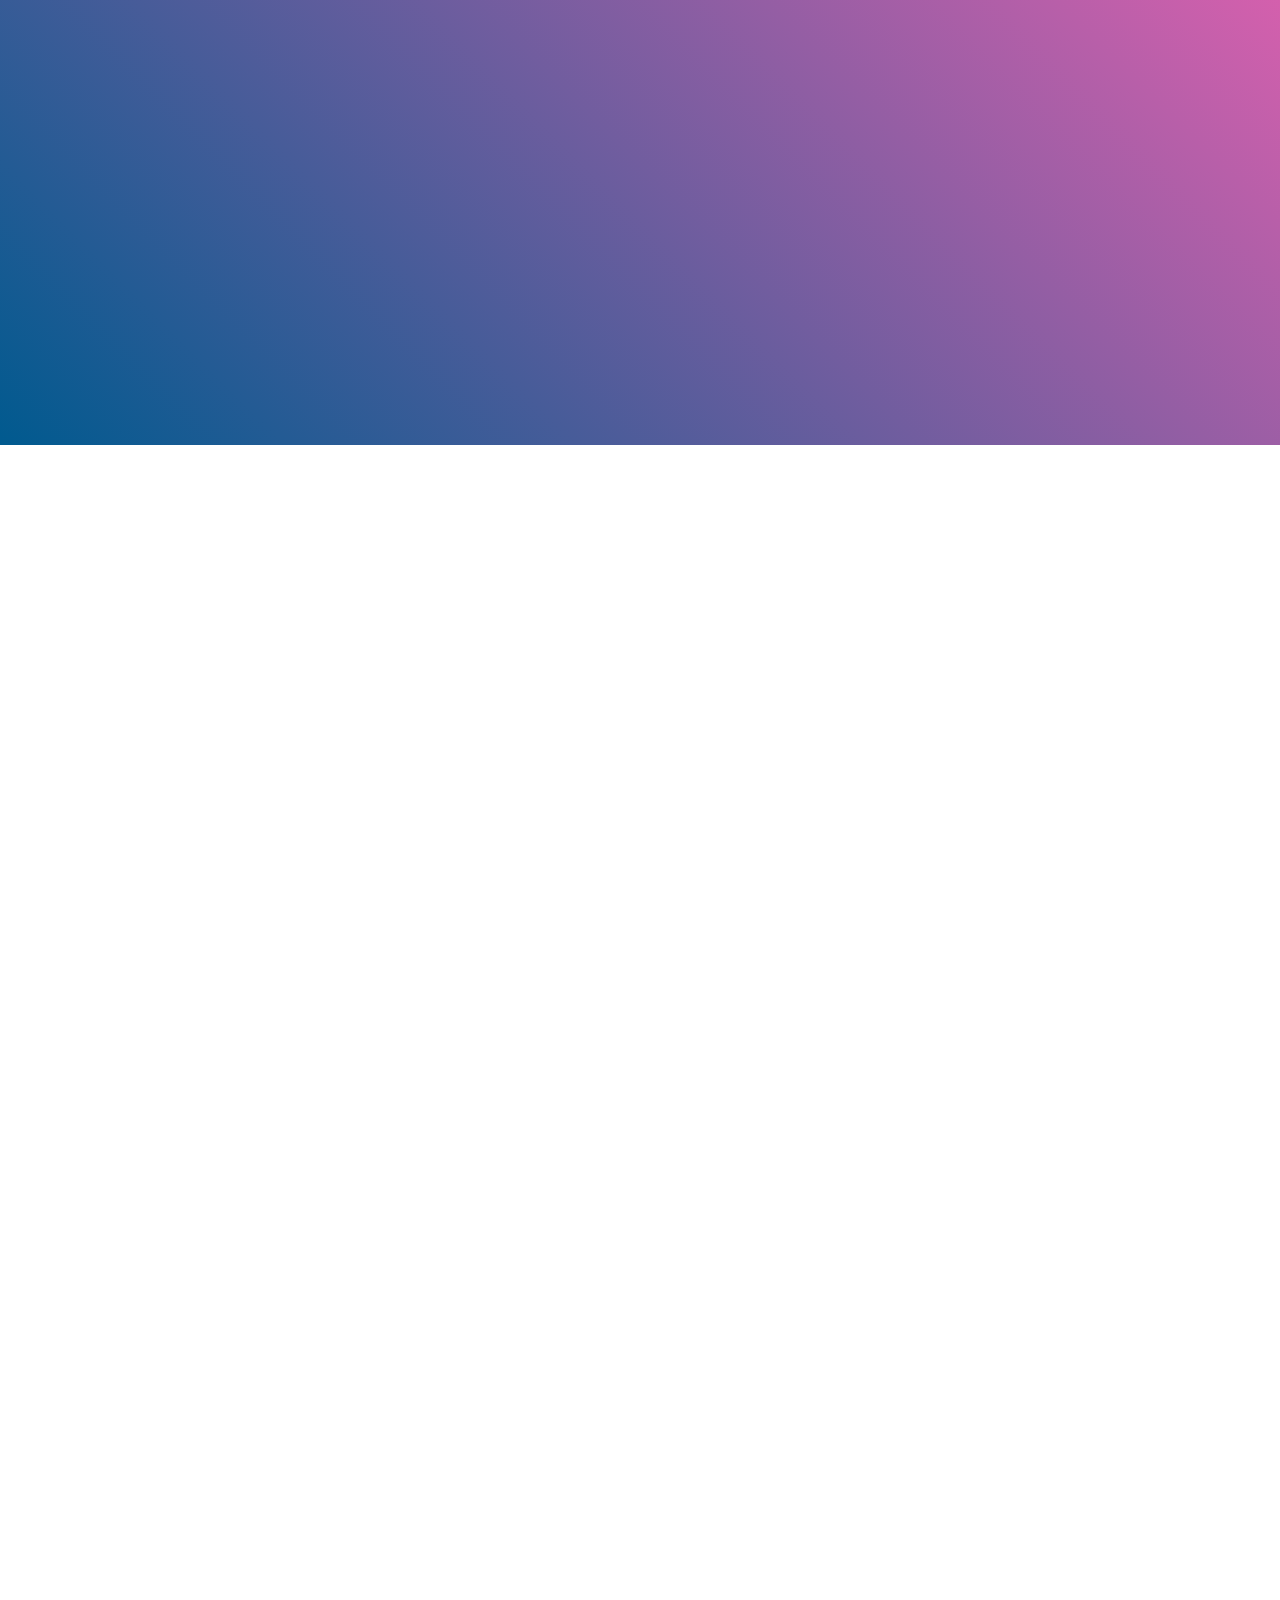
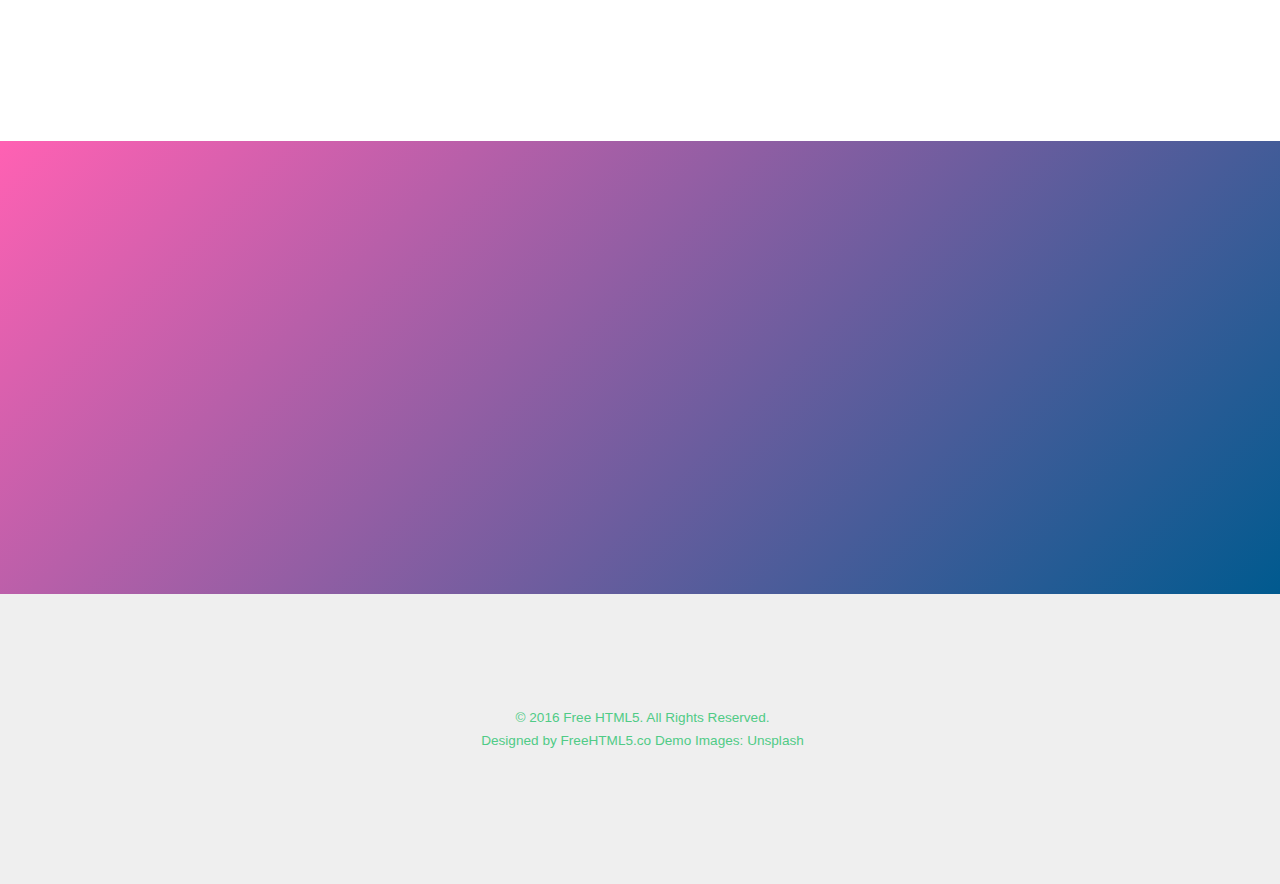
==== commit fd8a7fd2: "add all world list" ====
--- a/index.html
+++ b/index.html
@@ -1,5 +1,5 @@
 <!DOCTYPE HTML>
-<html>
+<html><!-- InstanceBegin template="/Templates/header.dwt" codeOutsideHTMLIsLocked="false" -->
 	<head>
 		<!-- Global site tag (gtag.js) - Google Analytics -->
 <script async src="https://www.googletagmanager.com/gtag/js?id=UA-173547943-2"></script>
@@ -81,17 +81,17 @@
 				<div class="col-xs-10 text-right menu-1">
 					<ul>
 						<li class="active"><a href="index.html">Home</a></li>
-						<li><a href="about.html">About</a></li>
-						<li class="has-dropdown">
-							<a href="services.html">world</a>
+						<li class="active"><a href="about.html">About</a></li>
+						<li class="has-dropdown active">
+							<a href="all_world.html">world</a>
 							<ul class="dropdown">
-								<li><a href="#">全てのワールド</a></li>
+								<li><a href="all_world.html">全てのワールド</a></li>
 								<li><a href="#">コンテスト応募作品</a></li>
 								<li><a href="#">cluster用アイテム</a></li>
 							</ul>
 						</li>
-						<li><a href="https://dolphiiiin.booth.pm/">BOOTH</a></li>
-						<li><a href="https://twitter.com/Dolphiiiin_">Contact</a></li>
+						<li class="active"><a href="https://dolphiiiin.booth.pm/">BOOTH</a></li>
+						<li class="active"><a href="https://twitter.com/Dolphiiiin_">Contact</a></li>
 					</ul>
 				</div>
 			</div>
@@ -99,7 +99,8 @@
 		</div>
 	</nav>
 
-	<header id="fh5co-header" class="fh5co-cover" role="banner" style="background-image:url(images/img_bg_1.jpg);">
+	<!-- InstanceBeginEditable name="page main" -->
+			<header id="fh5co-header" class="fh5co-cover" role="banner" style="background-image:url(images/img_bg_1.jpg);">
 		<div class="overlay"></div>
 		<div class="container">
 			<div class="row">
@@ -176,6 +177,7 @@
 							<div class="col-md-12 fh5co-heading animate-box">
 								<h2>CLUSTERワールド制作</h2>
 								<p>常日頃生活をclusterのワールドに置き換えることで、制作するワールドの題材を考えています</p>
+								<p><a href="all_world.html" class="btn btn-primary">全てのワールド</a></p>
 							</div>
 						</div>
 						<div class="row">
@@ -376,6 +378,7 @@
 		</div>
 	</div>
 
+		<!-- InstanceEndEditable -->	
 	<footer id="fh5co-footer" role="contentinfo">
 		<div class="container">
 			<!--<div class="row row-pb-md">
@@ -452,5 +455,4 @@
 	<script src="js/main.js"></script>
 
 	</body>
-</html>
-
+<!-- InstanceEnd --></html>
